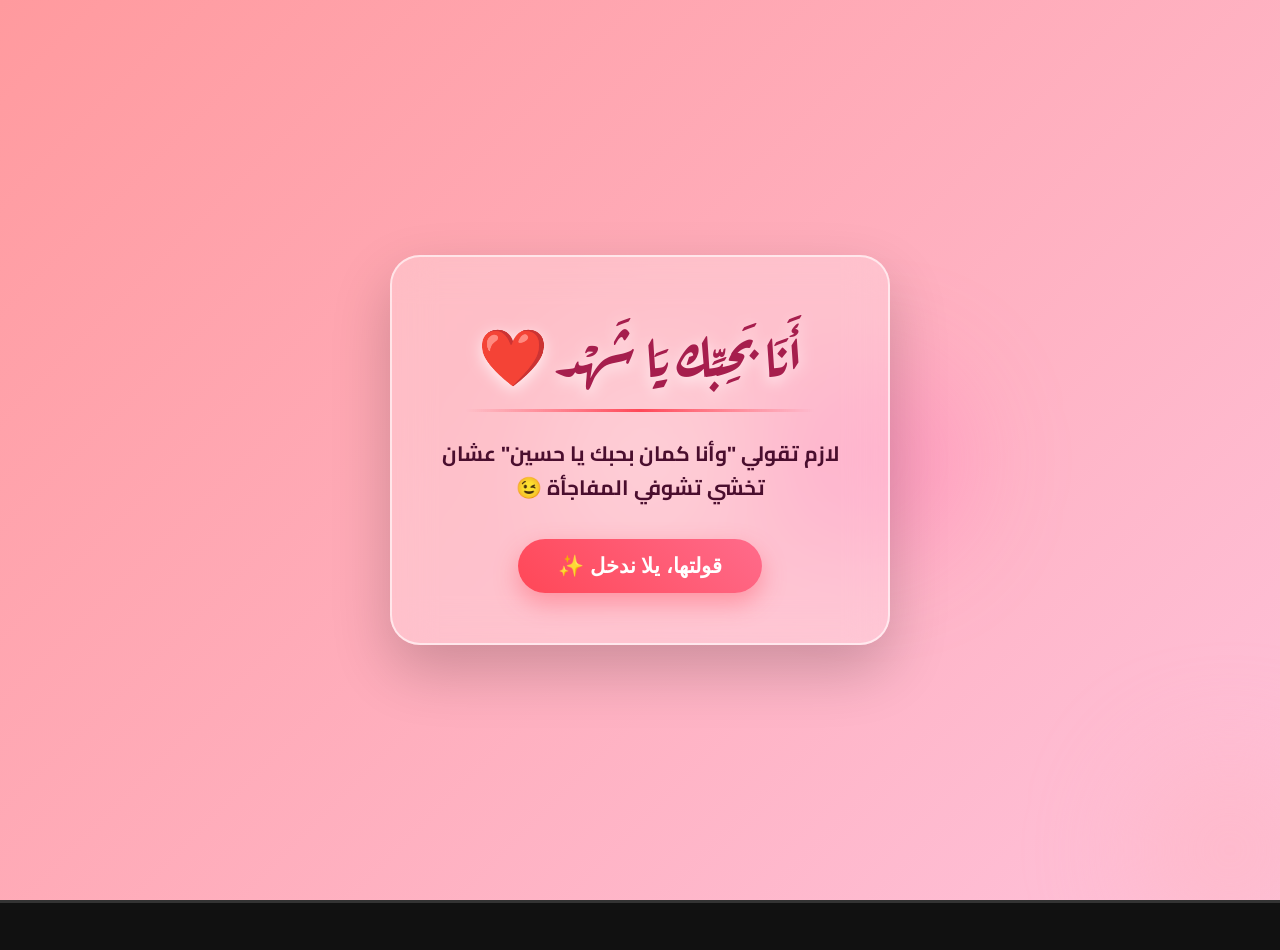
==== index.html @ 290f2e17 "Update index.html" ====
<!DOCTYPE html>
<html lang="ar" dir="rtl">
<head>
    <meta charset="UTF-8">
    <meta name="viewport" content="width=device-width, initial-scale=1.0">
    <title>قصتنا الحلوة 💖</title>
    <!-- ربط خط الرقعة وخط كايرو من جوجل -->
    <link href="https://fonts.googleapis.com/css2?family=Aref+Ruqaa:wght@400;700&family=Cairo:wght@400;700;900&display=swap" rel="stylesheet">
    <link rel="stylesheet" href="style.css">
</head>
<body>

    <!-- طبقة مخصصة لمطر القلوب -->
    <div id="rain-layer"></div>

    <!-- تأثيرات الخلفية -->
    <div class="bokeh"></div>
    <div class="bokeh"></div>
    <div class="bokeh"></div>
    <div id="flash-effect"></div>

    <!-- طبقات الأنيميشن -->
    <div id="shutter-top" class="shutter shutter-top"></div>
    <div id="shutter-bottom" class="shutter shutter-bottom"></div>
    <div id="ocean-wave" class="ocean-wave"></div>
    <div id="golden-glow" class="golden-glow"></div> 

    <!-- 1. شاشة الترحيب الرومانسية (أول حاجة بتظهر ونضيفة جداً) -->
    <div id="welcome-screen" class="welcome-container">
        <h1 class="ruqaa-text">أَنَا بَحِبِّك يَا شَهْد ❤️</h1>
        <div class="welcome-line"></div>
        <p class="welcome-subtext">لازم تقولي "وأنا كمان بحبك يا حسين" عشان تخشي تشوفي المفاجأة 😉</p>
        <button class="welcome-btn" onclick="showPasswordBox()">قولتها، يلا ندخل ✨</button>
    </div>

    <!-- 2. شاشة الباسورد (مخفية في البداية) -->
    <div id="login-screen" class="login-container" style="display: none; opacity: 0;">
        <h2>الباب السري 🔒</h2>
        <p>أدخل كلمة السر يا قمري ✨</p>
        <input type="password" id="password-input" placeholder="••••••••">
        <button onclick="checkPassword()">فتح الحكاية 💖</button>
        <p id="error-message" class="error">الباسورد غلط، حاولي تاني يا شهد! 🥺</p>
    </div>

    <!-- 3. المحتوى الرئيسي (مخفي وهيفتح بالباسورد) -->
    <div id="main-content" style="display: none;">
        <h1 class="main-title">عالم ذكرياتنا السحري ✨</h1>
        <p class="main-subtitle">اضغطي على أي عنصر عشان تفتحي ذكرى مخفية...</p>

        <!-- شبكة العناصر التفاعلية تحت بعض زجزاج -->
        <div class="items-grid">
            <div class="magic-item" onclick="openMemory('envelope', event)">
                <div class="item-icon"><img src="envelope.png" alt="جواب"></div>
                <div class="item-label">الجواب الرومانسي</div>
            </div>
            <div class="magic-item" onclick="openMemory('camera', event)">
                <div class="item-icon"><img src="camera.png" alt="كاميرا"></div>
                <div class="item-label">الكاميرا العتيقة</div>
            </div>
            <div class="magic-item" onclick="openMemory('book', event)">
                <div class="item-icon"><img src="book.png" alt="كتاب"></div>
                <div class="item-label">كتاب الحكايات</div>
            </div>
            <div class="magic-item" onclick="openMemory('bottle', event)">
                <div class="item-icon"><img src="bottle.png" alt="زجاجة"></div>
                <div class="item-label">رسالة في زجاجة</div>
            </div>
            <div class="magic-item" onclick="openMemory('projector', event)">
                <div class="item-icon"><img src="projector.png" alt="بروجيكتور"></div>
                <div class="item-label">الضوء السحري</div> 
            </div>
        </div>

        <!-- الـجـزرار الـسـحـري مـكـانـه الـصـح هـنـا (تحت البروجيكتور علطول) -->
        <div class="book-redirect-box">
            <button class="goto-book-btn" onclick="window.location.href='page2.html'">
                افتحي كتاب حكاياتنا السري 📖✨
            </button>
        </div>

        <!-- الصندوق الزجاجي للذكريات (Modal) -->
        <div id="memory-modal" class="modal-overlay">
            <div class="modal-content" id="modal-card">
                <span class="close-btn" onclick="closeMemory()">&times;</span>
                <div class="modal-body">
                    <div class="modal-image-side">
                        <img id="memory-img" src="" alt="الذكرى">
                    </div>
                    <div class="modal-text-side">
                        <h2 id="memory-title"></h2>
                        <p id="memory-text"></p>
                    </div>
                </div>
            </div>
        </div>
    </div>

    <script src="script.js"></script>
</body>
</html>
---- style.css ----
* { box-sizing: border-box; margin: 0; padding: 0; }

body { 
    font-family: 'Cairo', sans-serif; 
    text-align: center; 
    overflow: hidden; 
    min-height: 100vh; 
    display: flex; 
    align-items: center; 
    justify-content: center; 
    background: linear-gradient(-45deg, #ff758c, #ff7eb3, #fecfef, #ff9a9e); 
    background-size: 400% 400%; 
    animation: gradientBG 10s ease infinite; 
    position: relative; 
}
@keyframes gradientBG { 0% { background-position: 0% 50%; } 50% { background-position: 100% 50%; } 100% { background-position: 0% 50%; } }

/* طبقة المطر المنفصلة */
#rain-layer {
    position: fixed;
    top: 0; left: 0;
    width: 100vw; height: 100vh;
    z-index: 5;
    pointer-events: none;
    overflow: hidden;
}

.bokeh { position: absolute; width: 200px; height: 200px; border-radius: 50%; background: rgba(255, 255, 255, 0.2); filter: blur(50px); animation: moveBokeh 15s infinite alternate ease-in-out; z-index: 0; }
.bokeh:nth-child(1) { top: -50px; left: -50px; background: rgba(255, 255, 255, 0.4); }
.bokeh:nth-child(2) { bottom: -50px; right: -50px; background: rgba(255, 182, 193, 0.5); }
.bokeh:nth-child(3) { top: 40%; left: 60%; background: rgba(255, 105, 180, 0.3); }
@keyframes moveBokeh { 0% { transform: translate(0, 0) scale(1); } 100% { transform: translate(50px, 50px) scale(1.3); } }

/* =========================================
   👑 شاشة الترحيب (الأنيميشن السينمائي المتدرج)
   ========================================= */
.welcome-container {
    background: rgba(255, 255, 255, 0.25);
    backdrop-filter: blur(20px);
    -webkit-backdrop-filter: blur(20px);
    padding: 50px 30px;
    border-radius: 30px;
    border: 2px solid rgba(255, 255, 255, 0.6);
    box-shadow: 0 25px 60px rgba(0, 0, 0, 0.2);
    width: 90%;
    max-width: 500px;
    z-index: 10;
    animation: floatCard 4s ease-in-out infinite;
    transition: all 0.8s ease;
}

@keyframes floatCard { 0%, 100% { transform: translateY(0); } 50% { transform: translateY(-12px); } }

@keyframes magicalReveal {
    0% { opacity: 0; transform: scale(0.8) translateY(30px); filter: blur(10px); }
    100% { opacity: 1; transform: scale(1) translateY(0); filter: blur(0); }
}

@keyframes fadeUpDelay {
    0% { opacity: 0; transform: translateY(20px); }
    100% { opacity: 1; transform: translateY(0); }
}

.ruqaa-text {
    font-family: 'Aref Ruqaa', serif; 
    font-size: 3.5em;
    color: #a61e4d;
    text-shadow: 0 4px 15px rgba(255, 255, 255, 0.8);
    margin-bottom: 10px;
    font-weight: 700;
    opacity: 0; 
    animation: magicalReveal 1.2s cubic-bezier(0.2, 0.8, 0.2, 1) forwards;
}

.welcome-line {
    width: 80%;
    height: 3px;
    background: linear-gradient(90deg, transparent, #ff4757, transparent);
    margin: 15px auto 25px auto;
    opacity: 0;
    animation: fadeUpDelay 0.8s ease forwards 0.8s; 
}

.welcome-subtext {
    font-size: 1.3em;
    color: #4a0e2e;
    margin-bottom: 35px;
    font-weight: bold;
    line-height: 1.6;
    opacity: 0;
    animation: fadeUpDelay 0.8s ease forwards 1.2s; 
}

.welcome-btn {
    padding: 15px 40px;
    font-size: 1.3em;
    background: linear-gradient(45deg, #ff4757, #ff6b8b);
    color: white;
    border: none;
    border-radius: 50px;
    cursor: pointer;
    font-weight: 900;
    box-shadow: 0 10px 25px rgba(255, 71, 87, 0.4);
    transition: transform 0.3s, box-shadow 0.3s;
    opacity: 0;
    animation: fadeUpDelay 0.8s ease forwards 1.8s; 
}
.welcome-btn:hover { transform: scale(1.08); box-shadow: 0 15px 35px rgba(255, 71, 87, 0.6); }


/* =========================================
   🔒 شاشة الباسورد
   ========================================= */
.login-container { 
    background: rgba(255, 255, 255, 0.15); 
    backdrop-filter: blur(20px); 
    padding: 50px 40px; 
    border-radius: 25px; 
    border: 1px solid rgba(255, 255, 255, 0.5); 
    box-shadow: 0 25px 50px rgba(0, 0, 0, 0.15); 
    width: 90%; max-width: 400px; 
    z-index: 10; 
    transition: all 0.8s ease; 
}
.login-container h2 { font-size: 2.3em; margin-bottom: 10px; color: #fff; }
.login-container p { font-size: 1.1em; color: #fff; margin-bottom: 25px; }
.login-container input { width: 100%; padding: 14px 20px; font-size: 1.2em; border: 2px solid rgba(255, 255, 255, 0.6); border-radius: 50px; outline: none; text-align: center; background: rgba(255, 255, 255, 0.25); color: #fff; letter-spacing: 5px; margin-bottom: 20px; }
.login-container input:focus { background: rgba(255, 255, 255, 0.45); border-color: #fff; }
.login-container button { width: 100%; padding: 14px; font-size: 1.2em; background: #fff; color: #ff758c; border: none; border-radius: 50px; cursor: pointer; font-weight: bold; }
.error { color: #ffe6e6; font-weight: bold; display: none; margin-top: 15px; }

.shake-box { animation: boxShake 0.4s ease; }
@keyframes boxShake { 
    0%, 100% { transform: translateX(0); } 
    20%, 60% { transform: translateX(-15px); } 
    40%, 80% { transform: translateX(15px); } 
}


/* =========================================
   🌧️ مطر القلوب
   ========================================= */
.heart-rain { 
    position: absolute; 
    top: -10vh; 
    animation: fallAndSway linear forwards; 
}
@keyframes fallAndSway { 
    0% { transform: translateY(0) translateX(0) rotate(0deg); opacity: 0; } 
    10% { opacity: 0.8; } 
    50% { transform: translateY(50vh) translateX(30px) rotate(180deg); } 
    90% { opacity: 0.8; }
    100% { transform: translateY(110vh) translateX(-30px) rotate(360deg); opacity: 0; } 
}


/* =========================================
   الواجهة الرئيسية (الذكريات السحرية)
   ========================================= */
#main-content { width: 100%; min-height: 100vh; padding: 50px 20px; display: none; z-index: 20; position: relative; overflow-y: auto; }
.main-title { font-size: 3em; color: white; margin-bottom: 10px; text-shadow: 0 4px 15px rgba(0,0,0,0.2); }
.main-subtitle { font-size: 1.4em; color: white; margin-bottom: 50px; opacity: 0.9; }

.items-grid { display: flex; flex-direction: column; align-items: center; gap: 50px; max-width: 1200px; margin: 0 auto 50px auto; }
.magic-item { background: rgba(255, 255, 255, 0.15); backdrop-filter: blur(15px); border: 1px solid rgba(255, 255, 255, 0.4); padding: 40px 20px; border-radius: 25px; width: 300px; cursor: pointer; box-shadow: 0 15px 35px rgba(0,0,0,0.1); transition: all 0.4s; animation: itemFloat 5s ease-in-out infinite; }
@keyframes itemFloat { 0%, 100% { transform: translateY(0); } 50% { transform: translateY(-15px); } }
.magic-item:nth-child(even) { animation-delay: 1.5s; transform: translateX(20px); }
.magic-item:nth-child(odd) { transform: translateX(-20px); }
.magic-item:hover { transform: scale(1.1) translateX(0) !important; background: rgba(255, 255, 255, 0.35); box-shadow: 0 25px 50px rgba(0,0,0,0.2); z-index: 30; }

.item-icon img { width: 150px; height: 150px; object-fit: contain; margin-bottom: 20px; filter: drop-shadow(0 15px 15px rgba(0,0,0,0.3)); transition: transform 0.4s ease; }
.item-label { color: white; font-size: 1.5em; font-weight: bold; text-shadow: 0 2px 5px rgba(0,0,0,0.2); }


/* =========================================
   🔥 تأثيرات الأنيميشن (الشتر، البحر، الإضاءة)
   ========================================= */
.shutter { position: fixed; left: 0; width: 100vw; height: 50vh; background: #111; z-index: 9999; transition: transform 0.4s cubic-bezier(0.8, 0, 0.2, 1); pointer-events: none; }
.shutter-top { top: 0; transform: translateY(-100%); border-bottom: 3px solid #333; }
.shutter-bottom { bottom: 0; transform: translateY(100%); border-top: 3px solid #333; }
.shutter-top.close { transform: translateY(0); }
.shutter-bottom.close { transform: translateY(0); }

#flash-effect { position: fixed; top: 0; left: 0; width: 100vw; height: 100vh; background: white; opacity: 0; z-index: 10000; pointer-events: none; transition: opacity 0.1s ease; }
.ocean-wave { position: fixed; bottom: 0; left: 0; width: 100vw; height: 100vh; background: linear-gradient(to top, rgba(0, 153, 255, 0.9), rgba(0, 255, 255, 0.6)); transform: translateY(100%); z-index: 9998; pointer-events: none; transition: transform 0.8s; border-radius: 50% 50% 0 0 / 20% 20% 0 0; backdrop-filter: blur(5px); }
.ocean-wave.rise { transform: translateY(0); border-radius: 0; }

.golden-glow { position: fixed; top: 0; left: 0; width: 100vw; height: 100vh; background: radial-gradient(circle, rgba(255,215,0,0.6) 0%, rgba(255,140,0,0.3) 50%, transparent 100%); z-index: 9997; opacity: 0; pointer-events: none; transition: opacity 0.8s; mix-blend-mode: overlay; }
.golden-glow.active { opacity: 1; animation: pulseGlow 1s infinite alternate; }
@keyframes pulseGlow { 0% { transform: scale(1); opacity: 0.8; } 100% { transform: scale(1.1); opacity: 1; } }

.burst-item { position: fixed; z-index: 9999; pointer-events: none; animation: flyOut 1.2s cubic-bezier(0.1, 0.8, 0.3, 1) forwards; }
@keyframes flyOut { 0% { transform: translate(0,0) scale(0.5); opacity: 1; } 100% { transform: translate(var(--tx), var(--ty)) scale(1.5) rotate(var(--rot)); opacity: 0; } }


/* =========================================
   الصندوق الزجاجي للذكريات (Modal)
   ========================================= */
.modal-overlay { position: fixed; top: 0; left: 0; width: 100%; height: 100%; background: rgba(0, 0, 0, 0.5); backdrop-filter: blur(10px); z-index: 10001; display: flex; align-items: center; justify-content: center; opacity: 0; pointer-events: none; transition: opacity 0.5s ease; }
.modal-overlay.active { opacity: 1; pointer-events: auto; }
.modal-content { background: rgba(255, 255, 255, 0.9); backdrop-filter: blur(15px); border: 1px solid rgba(255,255,255,0.6); width: 90%; max-width: 800px; border-radius: 30px; padding: 40px; position: relative; box-shadow: 0 25px 60px rgba(0,0,0,0.4); transform: scale(0.7) translateY(50px); transition: all 0.5s cubic-bezier(0.175, 0.885, 0.32, 1.275); }
.modal-content.show-anim { transform: scale(1) translateY(0); }

.close-btn { position: absolute; top: 15px; left: 25px; font-size: 2.5rem; cursor: pointer; color: #ff758c; font-weight: bold; transition: transform 0.3s; z-index: 5; }
.close-btn:hover { transform: scale(1.2) rotate(90deg); }

.modal-body { display: flex; gap: 40px; align-items: center; text-align: right; }
.modal-image-side { flex: 1; }
.modal-image-side img { width: 100%; max-height: 400px; object-fit: cover; border-radius: 15px; box-shadow: 0 15px 35px rgba(0,0,0,0.2); background: white; padding: 10px; transform: rotate(-3deg); transition: transform 0.3s; }
.modal-image-side img:hover { transform: rotate(0deg) scale(1.02); }
.modal-text-side { flex: 1; color: #4a0e2e; }
.modal-text-side h2 { font-size: 2.2em; margin-bottom: 20px; color: #ff4757; }
.modal-text-side p { font-size: 1.3em; line-height: 1.8; font-weight: bold; }


/* =========================================
   📖 زرار كتاب الحكايات (في نهاية الصفحة)
   ========================================= */
.book-redirect-box {
    margin: 60px auto 100px auto;
    text-align: center;
    z-index: 25;
    position: relative;
    width: 100%;
}

.goto-book-btn {
    padding: 16px 45px;
    font-size: 1.3em;
    background: linear-gradient(45deg, #6c5ce7, #a29bfe);
    color: white;
    border: none;
    border-radius: 50px;
    cursor: pointer;
    font-weight: 900;
    box-shadow: 0 10px 30px rgba(108, 92, 231, 0.5);
    transition: all 0.3s ease;
}

.goto-book-btn:hover {
    transform: scale(1.08) translateY(-3px);
    box-shadow: 0 15px 35px rgba(108, 92, 231, 0.7);
}


/* =========================================
   تظبيط الموبايل والشاشات الصغيرة
   ========================================= */
@media (max-width: 650px) {
    .modal-body { flex-direction: column; gap: 20px; }
    .modal-content { padding: 25px; max-height: 90vh; overflow-y: auto; }
    .magic-item { width: 250px; transform: translateX(0) !important; }
    .item-icon img { width: 120px; height: 120px; }
    .ruqaa-text { font-size: 2.5em; }
    .welcome-subtext { font-size: 1.1em; }
    .goto-book-btn { font-size: 1.1em; padding: 14px 30px; }
}
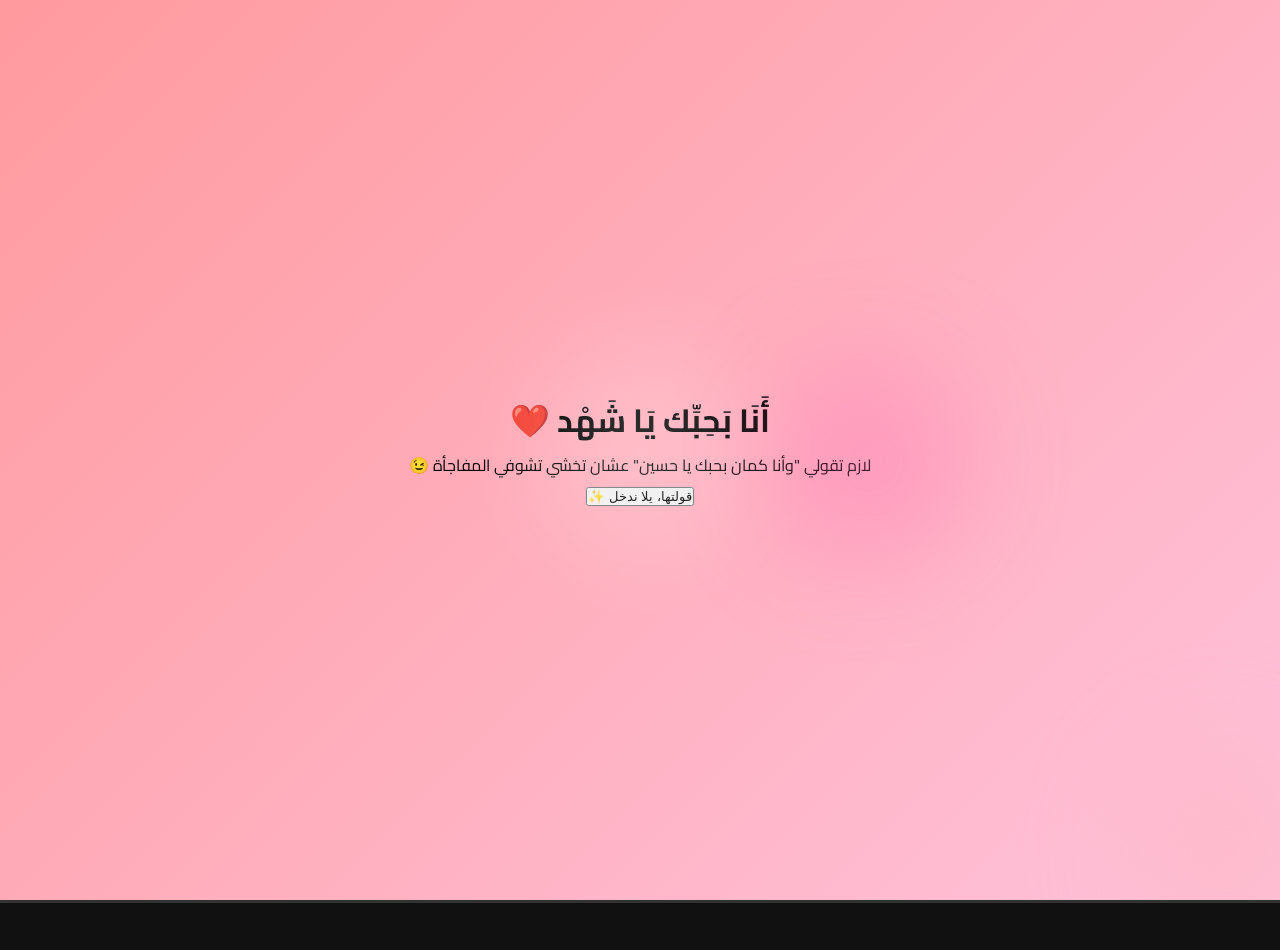
==== commit c10983ac: "Update index.html" ====
--- a/index.html
+++ b/index.html
@@ -4,36 +4,30 @@
     <meta charset="UTF-8">
     <meta name="viewport" content="width=device-width, initial-scale=1.0">
     <title>قصتنا الحلوة 💖</title>
-    <!-- ربط خط الرقعة وخط كايرو من جوجل -->
     <link href="https://fonts.googleapis.com/css2?family=Aref+Ruqaa:wght@400;700&family=Cairo:wght@400;700;900&display=swap" rel="stylesheet">
     <link rel="stylesheet" href="style.css">
 </head>
 <body>
 
-    <!-- طبقة مخصصة لمطر القلوب -->
     <div id="rain-layer"></div>
 
-    <!-- تأثيرات الخلفية -->
     <div class="bokeh"></div>
     <div class="bokeh"></div>
     <div class="bokeh"></div>
     <div id="flash-effect"></div>
 
-    <!-- طبقات الأنيميشن -->
     <div id="shutter-top" class="shutter shutter-top"></div>
     <div id="shutter-bottom" class="shutter shutter-bottom"></div>
     <div id="ocean-wave" class="ocean-wave"></div>
     <div id="golden-glow" class="golden-glow"></div> 
 
-    <!-- 1. شاشة الترحيب الرومانسية (أول حاجة بتظهر ونضيفة جداً) -->
-    <div id="welcome-screen" class="welcome-container">
-        <h1 class="ruqaa-text">أَنَا بَحِبِّك يَا شَهْد ❤️</h1>
-        <div class="welcome-line"></div>
-        <p class="welcome-subtext">لازم تقولي "وأنا كمان بحبك يا حسين" عشان تخشي تشوفي المفاجأة 😉</p>
-        <button class="welcome-btn" onclick="showPasswordBox()">قولتها، يلا ندخل ✨</button>
+    <div id="welcome-screen" class="welcome-fade-scene">
+        <h1 class="ruqaa-text-huge">أَنَا بَحِبِّك يَا شَهْد ❤️</h1>
+        <div class="welcome-line-delayed"></div>
+        <p class="welcome-subtext-delayed">لازم تقولي "وأنا كمان بحبك يا حسين" عشان تخشي تشوفي المفاجأة 😉</p>
+        <button class="welcome-btn-delayed" onclick="showPasswordBox()">قولتها، يلا ندخل ✨</button>
     </div>
 
-    <!-- 2. شاشة الباسورد (مخفية في البداية) -->
     <div id="login-screen" class="login-container" style="display: none; opacity: 0;">
         <h2>الباب السري 🔒</h2>
         <p>أدخل كلمة السر يا قمري ✨</p>
@@ -42,12 +36,10 @@
         <p id="error-message" class="error">الباسورد غلط، حاولي تاني يا شهد! 🥺</p>
     </div>
 
-    <!-- 3. المحتوى الرئيسي (مخفي وهيفتح بالباسورد) -->
     <div id="main-content" style="display: none;">
         <h1 class="main-title">عالم ذكرياتنا السحري ✨</h1>
         <p class="main-subtitle">اضغطي على أي عنصر عشان تفتحي ذكرى مخفية...</p>
 
-        <!-- شبكة العناصر التفاعلية تحت بعض زجزاج -->
         <div class="items-grid">
             <div class="magic-item" onclick="openMemory('envelope', event)">
                 <div class="item-icon"><img src="envelope.png" alt="جواب"></div>
@@ -71,14 +63,12 @@
             </div>
         </div>
 
-        <!-- الـجـزرار الـسـحـري مـكـانـه الـصـح هـنـا (تحت البروجيكتور علطول) -->
         <div class="book-redirect-box">
             <button class="goto-book-btn" onclick="window.location.href='page2.html'">
                 افتحي كتاب حكاياتنا السري 📖✨
             </button>
         </div>
 
-        <!-- الصندوق الزجاجي للذكريات (Modal) -->
         <div id="memory-modal" class="modal-overlay">
             <div class="modal-content" id="modal-card">
                 <span class="close-btn" onclick="closeMemory()">&times;</span>
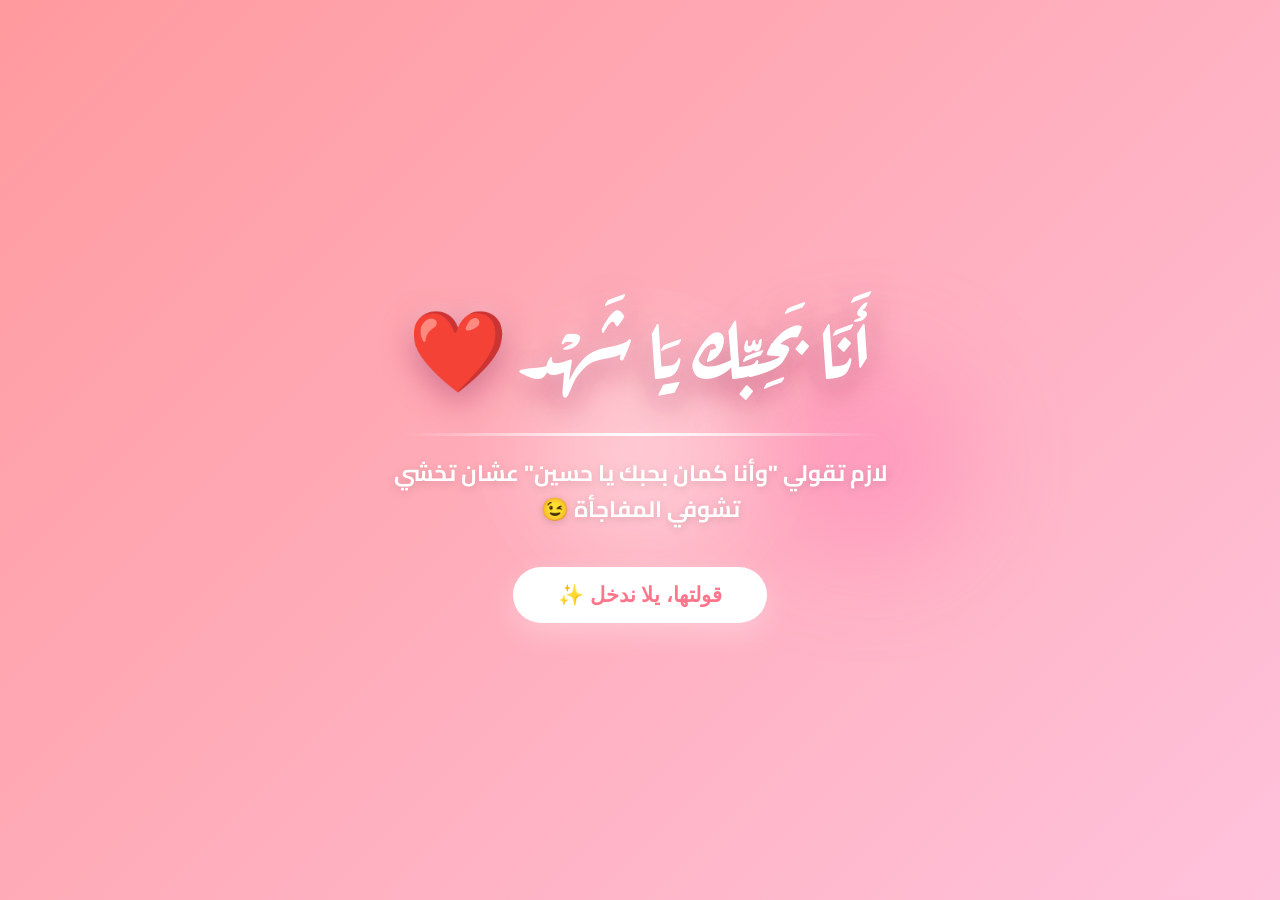
==== commit c917b81d: "Update index.html" ====
--- a/index.html
+++ b/index.html
@@ -8,7 +8,9 @@
     <link rel="stylesheet" href="style.css">
 </head>
 <body>
-
+<audio id="bg-music" loop>
+        <source src="song.mp3" type="audio/mpeg">
+    </audio>
     <div id="rain-layer"></div>
 
     <div class="bokeh"></div>
--- a/style.css
+++ b/style.css
@@ -15,15 +15,7 @@
 }
 @keyframes gradientBG { 0% { background-position: 0% 50%; } 50% { background-position: 100% 50%; } 100% { background-position: 0% 50%; } }
 
-/* طبقة المطر المنفصلة */
-#rain-layer {
-    position: fixed;
-    top: 0; left: 0;
-    width: 100vw; height: 100vh;
-    z-index: 5;
-    pointer-events: none;
-    overflow: hidden;
-}
+#rain-layer { position: fixed; top: 0; left: 0; width: 100vw; height: 100vh; z-index: 5; pointer-events: none; overflow: hidden; }
 
 .bokeh { position: absolute; width: 200px; height: 200px; border-radius: 50%; background: rgba(255, 255, 255, 0.2); filter: blur(50px); animation: moveBokeh 15s infinite alternate ease-in-out; z-index: 0; }
 .bokeh:nth-child(1) { top: -50px; left: -50px; background: rgba(255, 255, 255, 0.4); }
@@ -32,88 +24,92 @@
 @keyframes moveBokeh { 0% { transform: translate(0, 0) scale(1); } 100% { transform: translate(50px, 50px) scale(1.3); } }
 
 /* =========================================
-   👑 شاشة الترحيب (الأنيميشن السينمائي المتدرج)
-   ========================================= */
-.welcome-container {
-    background: rgba(255, 255, 255, 0.25);
-    backdrop-filter: blur(20px);
-    -webkit-backdrop-filter: blur(20px);
-    padding: 50px 30px;
-    border-radius: 30px;
-    border: 2px solid rgba(255, 255, 255, 0.6);
-    box-shadow: 0 25px 60px rgba(0, 0, 0, 0.2);
+   🎬 شاشة الترحيب السينمائية الحرة (بدون بوكس)
+   ========================================= */
+.welcome-fade-scene {
     width: 90%;
-    max-width: 500px;
+    max-width: 800px;
     z-index: 10;
-    animation: floatCard 4s ease-in-out infinite;
-    transition: all 0.8s ease;
-}
-
-@keyframes floatCard { 0%, 100% { transform: translateY(0); } 50% { transform: translateY(-12px); } }
-
-@keyframes magicalReveal {
-    0% { opacity: 0; transform: scale(0.8) translateY(30px); filter: blur(10px); }
+    position: relative;
+    display: flex;
+    flex-direction: column;
+    align-items: center;
+    justify-content: center;
+}
+
+/* أنيميشن الظهور التدريجي الفخم للكلمة الكبيرة */
+@keyframes megaReveal {
+    0% { opacity: 0; transform: scale(0.9) translateY(20px); filter: blur(15px); }
+    50% { opacity: 0.5; filter: blur(5px); }
     100% { opacity: 1; transform: scale(1) translateY(0); filter: blur(0); }
 }
 
-@keyframes fadeUpDelay {
-    0% { opacity: 0; transform: translateY(20px); }
-    100% { opacity: 1; transform: translateY(0); }
-}
-
-.ruqaa-text {
+@keyframes fadeUpDelayed {
+    0% { opacity: 0; transform: translateY(20px); filter: blur(5px); }
+    100% { opacity: 1; transform: translateY(0); filter: blur(0); }
+}
+
+/* الكلمة الكبيرة الحرة في الشاشة علطول */
+.ruqaa-text-huge {
     font-family: 'Aref Ruqaa', serif; 
-    font-size: 3.5em;
-    color: #a61e4d;
-    text-shadow: 0 4px 15px rgba(255, 255, 255, 0.8);
+    font-size: 5em; /* كبرنا الخط جداً عشان يملى الشاشة بفخامة */
+    color: #fff;
+    /* ظل ناعم ووردي يخلي الكلمة بارزة ومضيئة على الخلفية */
+    text-shadow: 0 10px 30px rgba(166, 30, 77, 0.5), 0 0 20px rgba(255,255,255,0.4);
     margin-bottom: 10px;
     font-weight: 700;
     opacity: 0; 
-    animation: magicalReveal 1.2s cubic-bezier(0.2, 0.8, 0.2, 1) forwards;
-}
-
-.welcome-line {
-    width: 80%;
+    animation: megaReveal 2s cubic-bezier(0.25, 1, 0.5, 1) forwards; /* الأنيميشن بياخد ثانيتين كاملين عشان تظهر براحتها */
+}
+
+.welcome-line-delayed {
+    width: 60%;
     height: 3px;
-    background: linear-gradient(90deg, transparent, #ff4757, transparent);
-    margin: 15px auto 25px auto;
+    background: linear-gradient(90deg, transparent, #fff, transparent);
+    margin: 20px auto;
     opacity: 0;
-    animation: fadeUpDelay 0.8s ease forwards 0.8s; 
-}
-
-.welcome-subtext {
-    font-size: 1.3em;
-    color: #4a0e2e;
-    margin-bottom: 35px;
+    /* تظهر بعد الكلمة ما تخلص ظهور (بعد ثانيتين) */
+    animation: fadeUpDelayed 1s ease forwards 2s; 
+}
+
+.welcome-subtext-delayed {
+    font-size: 1.4em;
+    color: #fff;
+    text-shadow: 0 2px 8px rgba(0,0,0,0.15);
+    margin-bottom: 40px;
     font-weight: bold;
     line-height: 1.6;
+    max-width: 550px;
     opacity: 0;
-    animation: fadeUpDelay 0.8s ease forwards 1.2s; 
-}
-
-.welcome-btn {
-    padding: 15px 40px;
+    /* تظهر بعد الخط علطول (بعد 2.5 ثانية) */
+    animation: fadeUpDelayed 1s ease forwards 2.5s; 
+}
+
+.welcome-btn-delayed {
+    padding: 16px 45px;
     font-size: 1.3em;
-    background: linear-gradient(45deg, #ff4757, #ff6b8b);
-    color: white;
+    background: #fff;
+    color: #ff758c;
     border: none;
     border-radius: 50px;
     cursor: pointer;
     font-weight: 900;
-    box-shadow: 0 10px 25px rgba(255, 71, 87, 0.4);
-    transition: transform 0.3s, box-shadow 0.3s;
+    box-shadow: 0 10px 30px rgba(255, 255, 255, 0.3);
+    transition: all 0.3s ease;
     opacity: 0;
-    animation: fadeUpDelay 0.8s ease forwards 1.8s; 
-}
-.welcome-btn:hover { transform: scale(1.08); box-shadow: 0 15px 35px rgba(255, 71, 87, 0.6); }
-
-
-/* =========================================
-   🔒 شاشة الباسورد
+    /* الزرار يطلع آخر حاجة بعد ما كل الكلام يجهز (بعد 3.2 ثانية) */
+    animation: fadeUpDelayed 1s ease forwards 3.2s; 
+}
+.welcome-btn-delayed:hover { transform: scale(1.06) translateY(-2px); box-shadow: 0 15px 35px rgba(255, 255, 255, 0.5); }
+
+
+/* =========================================
+   🔒 شاشة الباسورد الزجاجية (تظهر بالزرار)
    ========================================= */
 .login-container { 
     background: rgba(255, 255, 255, 0.15); 
     backdrop-filter: blur(20px); 
+    -webkit-backdrop-filter: blur(20px);
     padding: 50px 40px; 
     border-radius: 25px; 
     border: 1px solid rgba(255, 255, 255, 0.5); 
@@ -130,28 +126,14 @@
 .error { color: #ffe6e6; font-weight: bold; display: none; margin-top: 15px; }
 
 .shake-box { animation: boxShake 0.4s ease; }
-@keyframes boxShake { 
-    0%, 100% { transform: translateX(0); } 
-    20%, 60% { transform: translateX(-15px); } 
-    40%, 80% { transform: translateX(15px); } 
-}
+@keyframes boxShake { 0%, 100% { transform: translateX(0); } 20%, 60% { transform: translateX(-15px); } 40%, 80% { transform: translateX(15px); } }
 
 
 /* =========================================
    🌧️ مطر القلوب
    ========================================= */
-.heart-rain { 
-    position: absolute; 
-    top: -10vh; 
-    animation: fallAndSway linear forwards; 
-}
-@keyframes fallAndSway { 
-    0% { transform: translateY(0) translateX(0) rotate(0deg); opacity: 0; } 
-    10% { opacity: 0.8; } 
-    50% { transform: translateY(50vh) translateX(30px) rotate(180deg); } 
-    90% { opacity: 0.8; }
-    100% { transform: translateY(110vh) translateX(-30px) rotate(360deg); opacity: 0; } 
-}
+.heart-rain { position: absolute; top: -10vh; animation: fallAndSway linear forwards; }
+@keyframes fallAndSway { 0% { transform: translateY(0) translateX(0) rotate(0deg); opacity: 0; } 10% { opacity: 0.8; } 50% { transform: translateY(50vh) translateX(30px) rotate(180deg); } 90% { opacity: 0.8; } 100% { transform: translateY(110vh) translateX(-30px) rotate(360deg); opacity: 0; } }
 
 
 /* =========================================
@@ -173,7 +155,7 @@
 
 
 /* =========================================
-   🔥 تأثيرات الأنيميشن (الشتر، البحر، الإضاءة)
+   🔥 تأثيرات الأنيميشن
    ========================================= */
 .shutter { position: fixed; left: 0; width: 100vw; height: 50vh; background: #111; z-index: 9999; transition: transform 0.4s cubic-bezier(0.8, 0, 0.2, 1); pointer-events: none; }
 .shutter-top { top: 0; transform: translateY(-100%); border-bottom: 3px solid #333; }
@@ -214,33 +196,11 @@
 
 
 /* =========================================
-   📖 زرار كتاب الحكايات (في نهاية الصفحة)
-   ========================================= */
-.book-redirect-box {
-    margin: 60px auto 100px auto;
-    text-align: center;
-    z-index: 25;
-    position: relative;
-    width: 100%;
-}
-
-.goto-book-btn {
-    padding: 16px 45px;
-    font-size: 1.3em;
-    background: linear-gradient(45deg, #6c5ce7, #a29bfe);
-    color: white;
-    border: none;
-    border-radius: 50px;
-    cursor: pointer;
-    font-weight: 900;
-    box-shadow: 0 10px 30px rgba(108, 92, 231, 0.5);
-    transition: all 0.3s ease;
-}
-
-.goto-book-btn:hover {
-    transform: scale(1.08) translateY(-3px);
-    box-shadow: 0 15px 35px rgba(108, 92, 231, 0.7);
-}
+   📖 زرار كتاب الحكايات
+   ========================================= */
+.book-redirect-box { margin: 60px auto 100px auto; text-align: center; z-index: 25; position: relative; width: 100%; }
+.goto-book-btn { padding: 16px 45px; font-size: 1.3em; background: linear-gradient(45deg, #6c5ce7, #a29bfe); color: white; border: none; border-radius: 50px; cursor: pointer; font-weight: 900; box-shadow: 0 10px 30px rgba(108, 92, 231, 0.5); transition: all 0.3s ease; }
+.goto-book-btn:hover { transform: scale(1.08) translateY(-3px); box-shadow: 0 15px 35px rgba(108, 92, 231, 0.7); }
 
 
 /* =========================================
@@ -251,7 +211,7 @@
     .modal-content { padding: 25px; max-height: 90vh; overflow-y: auto; }
     .magic-item { width: 250px; transform: translateX(0) !important; }
     .item-icon img { width: 120px; height: 120px; }
-    .ruqaa-text { font-size: 2.5em; }
-    .welcome-subtext { font-size: 1.1em; }
+    .ruqaa-text-huge { font-size: 3em; } /* تصغير نسبي على الفون عشان تناسب الشاشة العرضية */
+    .welcome-subtext-delayed { font-size: 1.1em; padding: 0 10px; }
     .goto-book-btn { font-size: 1.1em; padding: 14px 30px; }
 }
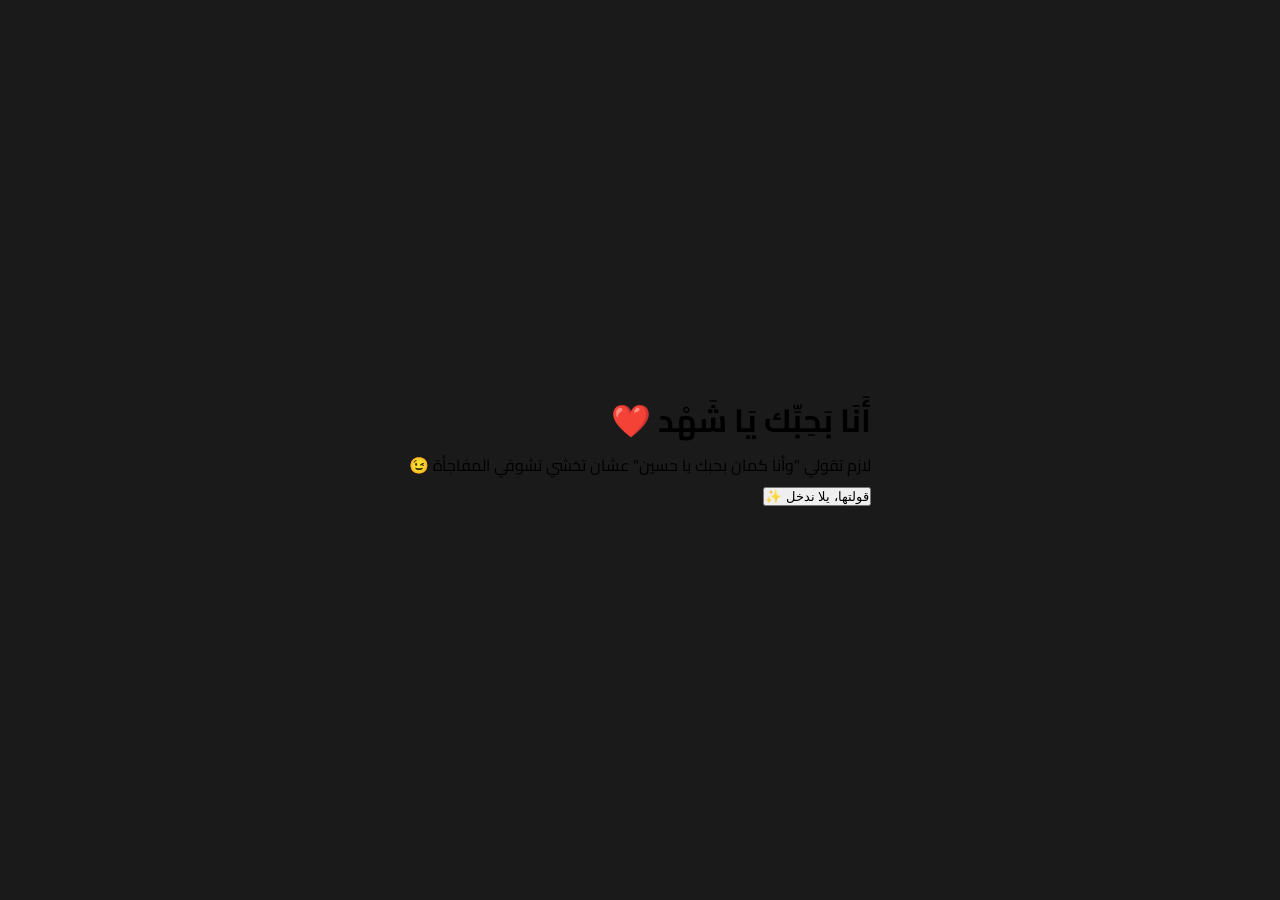
==== commit 11692e8b: "Update index.html" ====
--- a/index.html
+++ b/index.html
@@ -8,9 +8,12 @@
     <link rel="stylesheet" href="style.css">
 </head>
 <body>
-<audio id="bg-music" loop>
+
+    <!-- مشغل الأغنية المخفي -->
+    <audio id="bg-music" loop>
         <source src="song.mp3" type="audio/mpeg">
     </audio>
+
     <div id="rain-layer"></div>
 
     <div class="bokeh"></div>
@@ -23,6 +26,7 @@
     <div id="ocean-wave" class="ocean-wave"></div>
     <div id="golden-glow" class="golden-glow"></div> 
 
+    <!-- شاشة الترحيب السينمائية الحرة -->
     <div id="welcome-screen" class="welcome-fade-scene">
         <h1 class="ruqaa-text-huge">أَنَا بَحِبِّك يَا شَهْد ❤️</h1>
         <div class="welcome-line-delayed"></div>
@@ -30,6 +34,7 @@
         <button class="welcome-btn-delayed" onclick="showPasswordBox()">قولتها، يلا ندخل ✨</button>
     </div>
 
+    <!-- شاشة الباسورد -->
     <div id="login-screen" class="login-container" style="display: none; opacity: 0;">
         <h2>الباب السري 🔒</h2>
         <p>أدخل كلمة السر يا قمري ✨</p>
@@ -38,6 +43,7 @@
         <p id="error-message" class="error">الباسورد غلط، حاولي تاني يا شهد! 🥺</p>
     </div>
 
+    <!-- المحتوى الرئيسي -->
     <div id="main-content" style="display: none;">
         <h1 class="main-title">عالم ذكرياتنا السحري ✨</h1>
         <p class="main-subtitle">اضغطي على أي عنصر عشان تفتحي ذكرى مخفية...</p>
--- a/style.css
+++ b/style.css
@@ -1,217 +1,21 @@
 * { box-sizing: border-box; margin: 0; padding: 0; }
-
-body { 
-    font-family: 'Cairo', sans-serif; 
-    text-align: center; 
-    overflow: hidden; 
-    min-height: 100vh; 
-    display: flex; 
-    align-items: center; 
-    justify-content: center; 
-    background: linear-gradient(-45deg, #ff758c, #ff7eb3, #fecfef, #ff9a9e); 
-    background-size: 400% 400%; 
-    animation: gradientBG 10s ease infinite; 
-    position: relative; 
-}
-@keyframes gradientBG { 0% { background-position: 0% 50%; } 50% { background-position: 100% 50%; } 100% { background-position: 0% 50%; } }
-
-#rain-layer { position: fixed; top: 0; left: 0; width: 100vw; height: 100vh; z-index: 5; pointer-events: none; overflow: hidden; }
-
-.bokeh { position: absolute; width: 200px; height: 200px; border-radius: 50%; background: rgba(255, 255, 255, 0.2); filter: blur(50px); animation: moveBokeh 15s infinite alternate ease-in-out; z-index: 0; }
-.bokeh:nth-child(1) { top: -50px; left: -50px; background: rgba(255, 255, 255, 0.4); }
-.bokeh:nth-child(2) { bottom: -50px; right: -50px; background: rgba(255, 182, 193, 0.5); }
-.bokeh:nth-child(3) { top: 40%; left: 60%; background: rgba(255, 105, 180, 0.3); }
-@keyframes moveBokeh { 0% { transform: translate(0, 0) scale(1); } 100% { transform: translate(50px, 50px) scale(1.3); } }
-
-/* =========================================
-   🎬 شاشة الترحيب السينمائية الحرة (بدون بوكس)
-   ========================================= */
-.welcome-fade-scene {
-    width: 90%;
-    max-width: 800px;
-    z-index: 10;
-    position: relative;
-    display: flex;
-    flex-direction: column;
-    align-items: center;
-    justify-content: center;
-}
-
-/* أنيميشن الظهور التدريجي الفخم للكلمة الكبيرة */
-@keyframes megaReveal {
-    0% { opacity: 0; transform: scale(0.9) translateY(20px); filter: blur(15px); }
-    50% { opacity: 0.5; filter: blur(5px); }
-    100% { opacity: 1; transform: scale(1) translateY(0); filter: blur(0); }
-}
-
-@keyframes fadeUpDelayed {
-    0% { opacity: 0; transform: translateY(20px); filter: blur(5px); }
-    100% { opacity: 1; transform: translateY(0); filter: blur(0); }
-}
-
-/* الكلمة الكبيرة الحرة في الشاشة علطول */
-.ruqaa-text-huge {
-    font-family: 'Aref Ruqaa', serif; 
-    font-size: 5em; /* كبرنا الخط جداً عشان يملى الشاشة بفخامة */
-    color: #fff;
-    /* ظل ناعم ووردي يخلي الكلمة بارزة ومضيئة على الخلفية */
-    text-shadow: 0 10px 30px rgba(166, 30, 77, 0.5), 0 0 20px rgba(255,255,255,0.4);
-    margin-bottom: 10px;
-    font-weight: 700;
-    opacity: 0; 
-    animation: megaReveal 2s cubic-bezier(0.25, 1, 0.5, 1) forwards; /* الأنيميشن بياخد ثانيتين كاملين عشان تظهر براحتها */
-}
-
-.welcome-line-delayed {
-    width: 60%;
-    height: 3px;
-    background: linear-gradient(90deg, transparent, #fff, transparent);
-    margin: 20px auto;
-    opacity: 0;
-    /* تظهر بعد الكلمة ما تخلص ظهور (بعد ثانيتين) */
-    animation: fadeUpDelayed 1s ease forwards 2s; 
-}
-
-.welcome-subtext-delayed {
-    font-size: 1.4em;
-    color: #fff;
-    text-shadow: 0 2px 8px rgba(0,0,0,0.15);
-    margin-bottom: 40px;
-    font-weight: bold;
-    line-height: 1.6;
-    max-width: 550px;
-    opacity: 0;
-    /* تظهر بعد الخط علطول (بعد 2.5 ثانية) */
-    animation: fadeUpDelayed 1s ease forwards 2.5s; 
-}
-
-.welcome-btn-delayed {
-    padding: 16px 45px;
-    font-size: 1.3em;
-    background: #fff;
-    color: #ff758c;
-    border: none;
-    border-radius: 50px;
-    cursor: pointer;
-    font-weight: 900;
-    box-shadow: 0 10px 30px rgba(255, 255, 255, 0.3);
-    transition: all 0.3s ease;
-    opacity: 0;
-    /* الزرار يطلع آخر حاجة بعد ما كل الكلام يجهز (بعد 3.2 ثانية) */
-    animation: fadeUpDelayed 1s ease forwards 3.2s; 
-}
-.welcome-btn-delayed:hover { transform: scale(1.06) translateY(-2px); box-shadow: 0 15px 35px rgba(255, 255, 255, 0.5); }
-
-
-/* =========================================
-   🔒 شاشة الباسورد الزجاجية (تظهر بالزرار)
-   ========================================= */
-.login-container { 
-    background: rgba(255, 255, 255, 0.15); 
-    backdrop-filter: blur(20px); 
-    -webkit-backdrop-filter: blur(20px);
-    padding: 50px 40px; 
-    border-radius: 25px; 
-    border: 1px solid rgba(255, 255, 255, 0.5); 
-    box-shadow: 0 25px 50px rgba(0, 0, 0, 0.15); 
-    width: 90%; max-width: 400px; 
-    z-index: 10; 
-    transition: all 0.8s ease; 
-}
-.login-container h2 { font-size: 2.3em; margin-bottom: 10px; color: #fff; }
-.login-container p { font-size: 1.1em; color: #fff; margin-bottom: 25px; }
-.login-container input { width: 100%; padding: 14px 20px; font-size: 1.2em; border: 2px solid rgba(255, 255, 255, 0.6); border-radius: 50px; outline: none; text-align: center; background: rgba(255, 255, 255, 0.25); color: #fff; letter-spacing: 5px; margin-bottom: 20px; }
-.login-container input:focus { background: rgba(255, 255, 255, 0.45); border-color: #fff; }
-.login-container button { width: 100%; padding: 14px; font-size: 1.2em; background: #fff; color: #ff758c; border: none; border-radius: 50px; cursor: pointer; font-weight: bold; }
-.error { color: #ffe6e6; font-weight: bold; display: none; margin-top: 15px; }
-
-.shake-box { animation: boxShake 0.4s ease; }
-@keyframes boxShake { 0%, 100% { transform: translateX(0); } 20%, 60% { transform: translateX(-15px); } 40%, 80% { transform: translateX(15px); } }
-
-
-/* =========================================
-   🌧️ مطر القلوب
-   ========================================= */
-.heart-rain { position: absolute; top: -10vh; animation: fallAndSway linear forwards; }
-@keyframes fallAndSway { 0% { transform: translateY(0) translateX(0) rotate(0deg); opacity: 0; } 10% { opacity: 0.8; } 50% { transform: translateY(50vh) translateX(30px) rotate(180deg); } 90% { opacity: 0.8; } 100% { transform: translateY(110vh) translateX(-30px) rotate(360deg); opacity: 0; } }
-
-
-/* =========================================
-   الواجهة الرئيسية (الذكريات السحرية)
-   ========================================= */
-#main-content { width: 100%; min-height: 100vh; padding: 50px 20px; display: none; z-index: 20; position: relative; overflow-y: auto; }
-.main-title { font-size: 3em; color: white; margin-bottom: 10px; text-shadow: 0 4px 15px rgba(0,0,0,0.2); }
-.main-subtitle { font-size: 1.4em; color: white; margin-bottom: 50px; opacity: 0.9; }
-
-.items-grid { display: flex; flex-direction: column; align-items: center; gap: 50px; max-width: 1200px; margin: 0 auto 50px auto; }
-.magic-item { background: rgba(255, 255, 255, 0.15); backdrop-filter: blur(15px); border: 1px solid rgba(255, 255, 255, 0.4); padding: 40px 20px; border-radius: 25px; width: 300px; cursor: pointer; box-shadow: 0 15px 35px rgba(0,0,0,0.1); transition: all 0.4s; animation: itemFloat 5s ease-in-out infinite; }
-@keyframes itemFloat { 0%, 100% { transform: translateY(0); } 50% { transform: translateY(-15px); } }
-.magic-item:nth-child(even) { animation-delay: 1.5s; transform: translateX(20px); }
-.magic-item:nth-child(odd) { transform: translateX(-20px); }
-.magic-item:hover { transform: scale(1.1) translateX(0) !important; background: rgba(255, 255, 255, 0.35); box-shadow: 0 25px 50px rgba(0,0,0,0.2); z-index: 30; }
-
-.item-icon img { width: 150px; height: 150px; object-fit: contain; margin-bottom: 20px; filter: drop-shadow(0 15px 15px rgba(0,0,0,0.3)); transition: transform 0.4s ease; }
-.item-label { color: white; font-size: 1.5em; font-weight: bold; text-shadow: 0 2px 5px rgba(0,0,0,0.2); }
-
-
-/* =========================================
-   🔥 تأثيرات الأنيميشن
-   ========================================= */
-.shutter { position: fixed; left: 0; width: 100vw; height: 50vh; background: #111; z-index: 9999; transition: transform 0.4s cubic-bezier(0.8, 0, 0.2, 1); pointer-events: none; }
-.shutter-top { top: 0; transform: translateY(-100%); border-bottom: 3px solid #333; }
-.shutter-bottom { bottom: 0; transform: translateY(100%); border-top: 3px solid #333; }
-.shutter-top.close { transform: translateY(0); }
-.shutter-bottom.close { transform: translateY(0); }
-
-#flash-effect { position: fixed; top: 0; left: 0; width: 100vw; height: 100vh; background: white; opacity: 0; z-index: 10000; pointer-events: none; transition: opacity 0.1s ease; }
-.ocean-wave { position: fixed; bottom: 0; left: 0; width: 100vw; height: 100vh; background: linear-gradient(to top, rgba(0, 153, 255, 0.9), rgba(0, 255, 255, 0.6)); transform: translateY(100%); z-index: 9998; pointer-events: none; transition: transform 0.8s; border-radius: 50% 50% 0 0 / 20% 20% 0 0; backdrop-filter: blur(5px); }
-.ocean-wave.rise { transform: translateY(0); border-radius: 0; }
-
-.golden-glow { position: fixed; top: 0; left: 0; width: 100vw; height: 100vh; background: radial-gradient(circle, rgba(255,215,0,0.6) 0%, rgba(255,140,0,0.3) 50%, transparent 100%); z-index: 9997; opacity: 0; pointer-events: none; transition: opacity 0.8s; mix-blend-mode: overlay; }
-.golden-glow.active { opacity: 1; animation: pulseGlow 1s infinite alternate; }
-@keyframes pulseGlow { 0% { transform: scale(1); opacity: 0.8; } 100% { transform: scale(1.1); opacity: 1; } }
-
-.burst-item { position: fixed; z-index: 9999; pointer-events: none; animation: flyOut 1.2s cubic-bezier(0.1, 0.8, 0.3, 1) forwards; }
-@keyframes flyOut { 0% { transform: translate(0,0) scale(0.5); opacity: 1; } 100% { transform: translate(var(--tx), var(--ty)) scale(1.5) rotate(var(--rot)); opacity: 0; } }
-
-
-/* =========================================
-   الصندوق الزجاجي للذكريات (Modal)
-   ========================================= */
-.modal-overlay { position: fixed; top: 0; left: 0; width: 100%; height: 100%; background: rgba(0, 0, 0, 0.5); backdrop-filter: blur(10px); z-index: 10001; display: flex; align-items: center; justify-content: center; opacity: 0; pointer-events: none; transition: opacity 0.5s ease; }
-.modal-overlay.active { opacity: 1; pointer-events: auto; }
-.modal-content { background: rgba(255, 255, 255, 0.9); backdrop-filter: blur(15px); border: 1px solid rgba(255,255,255,0.6); width: 90%; max-width: 800px; border-radius: 30px; padding: 40px; position: relative; box-shadow: 0 25px 60px rgba(0,0,0,0.4); transform: scale(0.7) translateY(50px); transition: all 0.5s cubic-bezier(0.175, 0.885, 0.32, 1.275); }
-.modal-content.show-anim { transform: scale(1) translateY(0); }
-
-.close-btn { position: absolute; top: 15px; left: 25px; font-size: 2.5rem; cursor: pointer; color: #ff758c; font-weight: bold; transition: transform 0.3s; z-index: 5; }
-.close-btn:hover { transform: scale(1.2) rotate(90deg); }
-
-.modal-body { display: flex; gap: 40px; align-items: center; text-align: right; }
-.modal-image-side { flex: 1; }
-.modal-image-side img { width: 100%; max-height: 400px; object-fit: cover; border-radius: 15px; box-shadow: 0 15px 35px rgba(0,0,0,0.2); background: white; padding: 10px; transform: rotate(-3deg); transition: transform 0.3s; }
-.modal-image-side img:hover { transform: rotate(0deg) scale(1.02); }
-.modal-text-side { flex: 1; color: #4a0e2e; }
-.modal-text-side h2 { font-size: 2.2em; margin-bottom: 20px; color: #ff4757; }
-.modal-text-side p { font-size: 1.3em; line-height: 1.8; font-weight: bold; }
-
-
-/* =========================================
-   📖 زرار كتاب الحكايات
-   ========================================= */
-.book-redirect-box { margin: 60px auto 100px auto; text-align: center; z-index: 25; position: relative; width: 100%; }
-.goto-book-btn { padding: 16px 45px; font-size: 1.3em; background: linear-gradient(45deg, #6c5ce7, #a29bfe); color: white; border: none; border-radius: 50px; cursor: pointer; font-weight: 900; box-shadow: 0 10px 30px rgba(108, 92, 231, 0.5); transition: all 0.3s ease; }
-.goto-book-btn:hover { transform: scale(1.08) translateY(-3px); box-shadow: 0 15px 35px rgba(108, 92, 231, 0.7); }
-
-
-/* =========================================
-   تظبيط الموبايل والشاشات الصغيرة
-   ========================================= */
-@media (max-width: 650px) {
-    .modal-body { flex-direction: column; gap: 20px; }
-    .modal-content { padding: 25px; max-height: 90vh; overflow-y: auto; }
-    .magic-item { width: 250px; transform: translateX(0) !important; }
-    .item-icon img { width: 120px; height: 120px; }
-    .ruqaa-text-huge { font-size: 3em; } /* تصغير نسبي على الفون عشان تناسب الشاشة العرضية */
-    .welcome-subtext-delayed { font-size: 1.1em; padding: 0 10px; }
-    .goto-book-btn { font-size: 1.1em; padding: 14px 30px; }
-}
+body { font-family: 'Cairo', sans-serif; background: #1a1a1a; min-height: 100vh; display: flex; align-items: center; justify-content: center; overflow: hidden; }
+.back-home-btn { position: fixed; top: 20px; right: 20px; padding: 10px 20px; background: rgba(255,255,255,0.1); color: white; border: 1px solid rgba(255,255,255,0.3); border-radius: 20px; cursor: pointer; font-weight: bold; z-index: 100; }
+.book-scene { width: 100%; height: 100vh; display: flex; align-items: center; justify-content: center; perspective: 2500px; }
+.book { width: 90vw; max-width: 1000px; height: 85vh; max-height: 650px; position: relative; display: flex; }
+.leaf { position: absolute; right: 0; width: 50%; height: 100%; transform-origin: left center; transition: transform 1.2s cubic-bezier(0.64, 0.04, 0.35, 1); transform-style: preserve-3d; }
+.leaf.flipped { transform: rotateY(-180deg); }
+.page { position: absolute; width: 100%; height: 100%; backface-visibility: hidden; cursor: pointer; box-shadow: inset 0 0 20px rgba(0,0,0,0.1); }
+.page.front { transform: rotateY(0deg); border-radius: 5px 20px 20px 5px; }
+.page.back { transform: rotateY(180deg); border-radius: 20px 5px 5px 20px; }
+.paper { background: #f4ebd0; background-image: linear-gradient(90deg, rgba(0,0,0,0.05) 0%, transparent 5%, transparent 95%, rgba(0,0,0,0.05) 100%); padding: 30px; }
+.cover { background: #5c0620; border: 3px solid #d4af37; color: #d4af37; display: flex; align-items: center; justify-content: center; }
+.cover-design { text-align: center; border: 2px dashed #d4af37; padding: 20px; width: 90%; height: 90%; display: flex; flex-direction: column; justify-content: center; }
+.page-content { display: flex; flex-direction: column; align-items: center; height: 100%; position: relative; }
+.sketch-img { width: 100%; height: 45%; object-fit: cover; border-radius: 10px; margin-bottom: 20px; filter: grayscale(80%) sepia(40%) contrast(1.2) brightness(1.1); mix-blend-mode: multiply; }
+.page-content h2 { font-family: 'Aref Ruqaa', serif; color: #5c0620; font-size: 1.8em; margin-bottom: 10px; }
+.page-content p { color: #3a2e28; font-size: 1.1em; line-height: 1.8; text-align: center; font-weight: bold; }
+.page-number { position: absolute; bottom: 10px; font-weight: bold; color: #a99a7a; }
+.ruqaa-title { font-family: 'Aref Ruqaa', serif; font-size: 3.2em; line-height: 1.3; }
+.cover-subtitle { font-size: 1.4em; margin-top: 20px; color: #fff; }
+@media (max-width: 768px) { .book { width: 95vw; height: 75vh; } .paper { padding: 15px; } .sketch-img { height: 40%; } .page-content h2 { font-size: 1.4em; } .page-content p { font-size: 0.9em; line-height: 1.5; } .cover-design h1 { font-size: 2em; } }
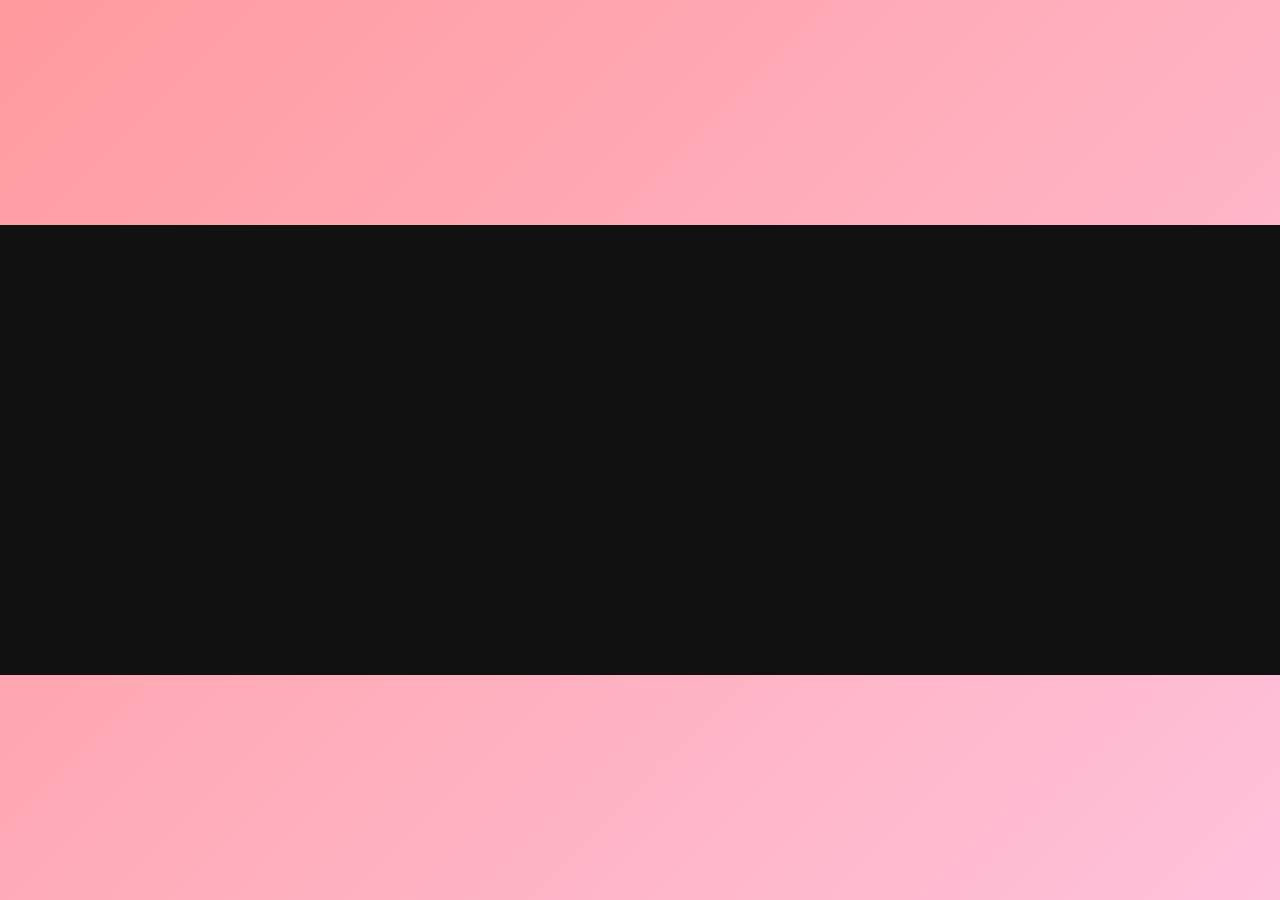
==== commit 15ddd2a0: "Update index.html" ====
--- a/index.html
+++ b/index.html
@@ -3,96 +3,89 @@
 <head>
     <meta charset="UTF-8">
     <meta name="viewport" content="width=device-width, initial-scale=1.0">
-    <title>قصتنا الحلوة 💖</title>
-    <link href="https://fonts.googleapis.com/css2?family=Aref+Ruqaa:wght@400;700&family=Cairo:wght@400;700;900&display=swap" rel="stylesheet">
+    <title>موقع ذكرياتنا السحري</title>
+    <link href="https://fonts.googleapis.com/css2?family=Cairo:wght@400;700;900&family=Aref+Ruqaa:wght@700&display=swap" rel="stylesheet">
     <link rel="stylesheet" href="style.css">
 </head>
 <body>
 
-    <!-- مشغل الأغنية المخفي -->
+    <!-- الموسيقى الأساسية للموقع كله -->
     <audio id="bg-music" loop>
         <source src="song.mp3" type="audio/mpeg">
     </audio>
 
+    <!-- طبقة تأثير المطر (القلوب والنجوم) -->
     <div id="rain-layer"></div>
+    <div id="golden-glow"></div>
 
-    <div class="bokeh"></div>
-    <div class="bokeh"></div>
-    <div class="bokeh"></div>
-    <div id="flash-effect"></div>
-
-    <div id="shutter-top" class="shutter shutter-top"></div>
-    <div id="shutter-bottom" class="shutter shutter-bottom"></div>
-    <div id="ocean-wave" class="ocean-wave"></div>
-    <div id="golden-glow" class="golden-glow"></div> 
-
-    <!-- شاشة الترحيب السينمائية الحرة -->
-    <div id="welcome-screen" class="welcome-fade-scene">
-        <h1 class="ruqaa-text-huge">أَنَا بَحِبِّك يَا شَهْد ❤️</h1>
-        <div class="welcome-line-delayed"></div>
-        <p class="welcome-subtext-delayed">لازم تقولي "وأنا كمان بحبك يا حسين" عشان تخشي تشوفي المفاجأة 😉</p>
-        <button class="welcome-btn-delayed" onclick="showPasswordBox()">قولتها، يلا ندخل ✨</button>
+    <!-- مشهد الترحيب الأول (قفل كلمة السر) -->
+    <div id="welcome-screen" class="glass-panel">
+        <h1 class="main-title">مرحباً بكِ في عالمنا الخاص</h1>
+        <p class="sub-title">هذا المكان يحمل سراً لا يعرفه غيرنا..</p>
+        <button class="magic-btn" onclick="showPasswordBox()">اضغطي للدخول</button>
     </div>
 
-    <!-- شاشة الباسورد -->
-    <div id="login-screen" class="login-container" style="display: none; opacity: 0;">
-        <h2>الباب السري 🔒</h2>
-        <p>أدخل كلمة السر يا قمري ✨</p>
-        <input type="password" id="password-input" placeholder="••••••••">
-        <button onclick="checkPassword()">فتح الحكاية 💖</button>
-        <p id="error-message" class="error">الباسورد غلط، حاولي تاني يا شهد! 🥺</p>
+    <!-- 👑 صندوق كتابة كلمة السر (تم ضبط الـ IDs والزرار هنا بالملّي) 👑 -->
+    <div id="login-screen" class="glass-panel" style="display: none; opacity: 0;">
+        <h2 class="password-title">أدخلي كلمة السر السرية</h2>
+        
+        <!-- الخانة اللي شهد هتكتب فيها الجملة وبنفس الـ ID المظبوط للـ JS -->
+        <input type="text" id="password-input" placeholder="اكتبي الجملة هنا..." autocomplete="off">
+        
+        <!-- الزرار مربوط بدالة الفحص بالملّي -->
+        <button class="magic-btn" onclick="checkPassword()">قولتها، يلا ندخل ✨</button>
+        
+        <p id="error-message" style="display: none; color: #ff4a4a; margin-top: 15px; font-weight: bold;">الجملة خاطئة! حاولي مرة أخرى يا شهد ❤️</p>
     </div>
 
-    <!-- المحتوى الرئيسي -->
+    <!-- المحتوى الرئيسي للموقع بعد فتح كلمة السر -->
     <div id="main-content" style="display: none;">
-        <h1 class="main-title">عالم ذكرياتنا السحري ✨</h1>
-        <p class="main-subtitle">اضغطي على أي عنصر عشان تفتحي ذكرى مخفية...</p>
+        <header class="site-header">
+            <h1 class="site-title">متحف ذكرياتنا الجميلة</h1>
+            <p class="site-subtitle">اضغطي على أي عنصر لتفتحي صندوق الذكريات</p>
+        </header>
 
-        <div class="items-grid">
-            <div class="magic-item" onclick="openMemory('envelope', event)">
-                <div class="item-icon"><img src="envelope.png" alt="جواب"></div>
-                <div class="item-label">الجواب الرومانسي</div>
+        <!-- العناصر التفاعلية السحرية في الصفحة الأولى -->
+        <div class="interactive-container">
+            <div class="memory-item" onclick="openMemory('envelope', event)">
+                <img src="envelope.png" alt="الجواب">
+                <span>الجواب الرومانسي</span>
             </div>
-            <div class="magic-item" onclick="openMemory('camera', event)">
-                <div class="item-icon"><img src="camera.png" alt="كاميرا"></div>
-                <div class="item-label">الكاميرا العتيقة</div>
+            <div class="memory-item" onclick="openMemory('camera', event)">
+                <img src="camera.png" alt="الكاميرا">
+                <span>لقطة الكاميرا</span>
             </div>
-            <div class="magic-item" onclick="openMemory('book', event)">
-                <div class="item-icon"><img src="book.png" alt="كتاب"></div>
-                <div class="item-label">كتاب الحكايات</div>
+            
+            <!-- زرار الانتقال لصفحة السينما التانية -->
+            <div class="memory-item highlight-item" onclick="goToCinemaPage()">
+                <img src="projector.png" alt="السينما">
+                <span style="color: #ffde6a; font-weight: 900;">سينما حكاياتنا 🎬</span>
             </div>
-            <div class="magic-item" onclick="openMemory('bottle', event)">
-                <div class="item-icon"><img src="bottle.png" alt="زجاجة"></div>
-                <div class="item-label">رسالة في زجاجة</div>
-            </div>
-            <div class="magic-item" onclick="openMemory('projector', event)">
-                <div class="item-icon"><img src="projector.png" alt="بروجيكتور"></div>
-                <div class="item-label">الضوء السحري</div> 
-            </div>
-        </div>
-
-        <div class="book-redirect-box">
-            <button class="goto-book-btn" onclick="window.location.href='page2.html'">
-                افتحي كتاب حكاياتنا السري 📖✨
-            </button>
-        </div>
-
-        <div id="memory-modal" class="modal-overlay">
-            <div class="modal-content" id="modal-card">
-                <span class="close-btn" onclick="closeMemory()">&times;</span>
-                <div class="modal-body">
-                    <div class="modal-image-side">
-                        <img id="memory-img" src="" alt="الذكرى">
-                    </div>
-                    <div class="modal-text-side">
-                        <h2 id="memory-title"></h2>
-                        <p id="memory-text"></p>
-                    </div>
-                </div>
+            
+            <div class="memory-item" onclick="openMemory('bottle', event)">
+                <img src="bottle.png" alt="الزجاجة">
+                <span>رسالة في زجاجة</span>
             </div>
         </div>
     </div>
 
+    <!-- نافذة عرض الذكرى (البوب أب النظيف المريح للعين) -->
+    <div id="memory-modal" class="modal-overlay" onclick="closeMemory()">
+        <div id="modal-card" class="modal-card" onclick="event.stopPropagation()">
+            <button class="close-modal-btn" onclick="closeMemory()">×</button>
+            <h2 id="memory-title" class="modal-title"></h2>
+            <div class="modal-body">
+                <img id="memory-img" src="" alt="الذكرى" class="modal-image">
+                <p id="memory-text" class="modal-text"></p>
+            </div>
+        </div>
+    </div>
+
+    <!-- تأثير شاتر الكاميرا -->
+    <div id="shutter-top" class="shutter"></div>
+    <div id="shutter-bottom" class="shutter"></div>
+    <div id="flash-effect"></div>
+
     <script src="script.js"></script>
 </body>
 </html>
--- a/style.css
+++ b/style.css
@@ -1,21 +1,85 @@
 * { box-sizing: border-box; margin: 0; padding: 0; }
-body { font-family: 'Cairo', sans-serif; background: #1a1a1a; min-height: 100vh; display: flex; align-items: center; justify-content: center; overflow: hidden; }
-.back-home-btn { position: fixed; top: 20px; right: 20px; padding: 10px 20px; background: rgba(255,255,255,0.1); color: white; border: 1px solid rgba(255,255,255,0.3); border-radius: 20px; cursor: pointer; font-weight: bold; z-index: 100; }
-.book-scene { width: 100%; height: 100vh; display: flex; align-items: center; justify-content: center; perspective: 2500px; }
-.book { width: 90vw; max-width: 1000px; height: 85vh; max-height: 650px; position: relative; display: flex; }
-.leaf { position: absolute; right: 0; width: 50%; height: 100%; transform-origin: left center; transition: transform 1.2s cubic-bezier(0.64, 0.04, 0.35, 1); transform-style: preserve-3d; }
-.leaf.flipped { transform: rotateY(-180deg); }
-.page { position: absolute; width: 100%; height: 100%; backface-visibility: hidden; cursor: pointer; box-shadow: inset 0 0 20px rgba(0,0,0,0.1); }
-.page.front { transform: rotateY(0deg); border-radius: 5px 20px 20px 5px; }
-.page.back { transform: rotateY(180deg); border-radius: 20px 5px 5px 20px; }
-.paper { background: #f4ebd0; background-image: linear-gradient(90deg, rgba(0,0,0,0.05) 0%, transparent 5%, transparent 95%, rgba(0,0,0,0.05) 100%); padding: 30px; }
-.cover { background: #5c0620; border: 3px solid #d4af37; color: #d4af37; display: flex; align-items: center; justify-content: center; }
-.cover-design { text-align: center; border: 2px dashed #d4af37; padding: 20px; width: 90%; height: 90%; display: flex; flex-direction: column; justify-content: center; }
-.page-content { display: flex; flex-direction: column; align-items: center; height: 100%; position: relative; }
-.sketch-img { width: 100%; height: 45%; object-fit: cover; border-radius: 10px; margin-bottom: 20px; filter: grayscale(80%) sepia(40%) contrast(1.2) brightness(1.1); mix-blend-mode: multiply; }
-.page-content h2 { font-family: 'Aref Ruqaa', serif; color: #5c0620; font-size: 1.8em; margin-bottom: 10px; }
-.page-content p { color: #3a2e28; font-size: 1.1em; line-height: 1.8; text-align: center; font-weight: bold; }
-.page-number { position: absolute; bottom: 10px; font-weight: bold; color: #a99a7a; }
-.ruqaa-title { font-family: 'Aref Ruqaa', serif; font-size: 3.2em; line-height: 1.3; }
-.cover-subtitle { font-size: 1.4em; margin-top: 20px; color: #fff; }
-@media (max-width: 768px) { .book { width: 95vw; height: 75vh; } .paper { padding: 15px; } .sketch-img { height: 40%; } .page-content h2 { font-size: 1.4em; } .page-content p { font-size: 0.9em; line-height: 1.5; } .cover-design h1 { font-size: 2em; } }
+body { font-family: 'Cairo', sans-serif; text-align: center; overflow: hidden; min-height: 100vh; display: flex; align-items: center; justify-content: center; background: linear-gradient(-45deg, #ff758c, #ff7eb3, #fecfef, #ff9a9e); background-size: 400% 400%; animation: gradientBG 10s ease infinite; position: relative; }
+@keyframes gradientBG { 0% { background-position: 0% 50%; } 50% { background-position: 100% 50%; } 100% { background-position: 0% 50%; } }
+#rain-layer { position: fixed; top: 0; left: 0; width: 100vw; height: 100vh; z-index: 5; pointer-events: none; overflow: hidden; }
+.bokeh { position: absolute; width: 200px; height: 200px; border-radius: 50%; background: rgba(255, 255, 255, 0.2); filter: blur(50px); animation: moveBokeh 15s infinite alternate ease-in-out; z-index: 0; }
+.bokeh:nth-child(1) { top: -50px; left: -50px; background: rgba(255, 255, 255, 0.4); }
+.bokeh:nth-child(2) { bottom: -50px; right: -50px; background: rgba(255, 182, 193, 0.5); }
+.bokeh:nth-child(3) { top: 40%; left: 60%; background: rgba(255, 105, 180, 0.3); }
+@keyframes moveBokeh { 0% { transform: translate(0, 0) scale(1); } 100% { transform: translate(50px, 50px) scale(1.3); } }
+
+.welcome-fade-scene { width: 90%; max-width: 800px; z-index: 10; position: relative; display: flex; flex-direction: column; align-items: center; justify-content: center; }
+@keyframes megaReveal { 0% { opacity: 0; transform: scale(0.9) translateY(20px); filter: blur(15px); } 50% { opacity: 0.5; filter: blur(5px); } 100% { opacity: 1; transform: scale(1) translateY(0); filter: blur(0); } }
+@keyframes fadeUpDelayed { 0% { opacity: 0; transform: translateY(20px); filter: blur(5px); } 100% { opacity: 1; transform: translateY(0); filter: blur(0); } }
+.ruqaa-text-huge { font-family: 'Aref Ruqaa', serif; font-size: 5em; color: #fff; text-shadow: 0 10px 30px rgba(166, 30, 77, 0.5), 0 0 20px rgba(255,255,255,0.4); margin-bottom: 10px; font-weight: 700; opacity: 0; animation: megaReveal 2s cubic-bezier(0.25, 1, 0.5, 1) forwards; }
+.welcome-line-delayed { width: 60%; height: 3px; background: linear-gradient(90deg, transparent, #fff, transparent); margin: 20px auto; opacity: 0; animation: fadeUpDelayed 1s ease forwards 2s; }
+.welcome-subtext-delayed { font-size: 1.4em; color: #fff; text-shadow: 0 2px 8px rgba(0,0,0,0.15); margin-bottom: 40px; font-weight: bold; line-height: 1.6; max-width: 550px; opacity: 0; animation: fadeUpDelayed 1s ease forwards 2.5s; }
+.welcome-btn-delayed { padding: 16px 45px; font-size: 1.3em; background: #fff; color: #ff758c; border: none; border-radius: 50px; cursor: pointer; font-weight: 900; box-shadow: 0 10px 30px rgba(255, 255, 255, 0.3); transition: all 0.3s ease; opacity: 0; animation: fadeUpDelayed 1s ease forwards 3.2s; }
+.welcome-btn-delayed:hover { transform: scale(1.06) translateY(-2px); box-shadow: 0 15px 35px rgba(255, 255, 255, 0.5); }
+
+.login-container { background: rgba(255, 255, 255, 0.15); backdrop-filter: blur(20px); -webkit-backdrop-filter: blur(20px); padding: 50px 40px; border-radius: 25px; border: 1px solid rgba(255, 255, 255, 0.5); box-shadow: 0 25px 50px rgba(0, 0, 0, 0.15); width: 90%; max-width: 400px; z-index: 10; transition: all 0.8s ease; }
+.login-container h2 { font-size: 2.3em; margin-bottom: 10px; color: #fff; }
+.login-container p { font-size: 1.1em; color: #fff; margin-bottom: 25px; }
+.login-container input { width: 100%; padding: 14px 20px; font-size: 1.2em; border: 2px solid rgba(255, 255, 255, 0.6); border-radius: 50px; outline: none; text-align: center; background: rgba(255, 255, 255, 0.25); color: #fff; letter-spacing: 5px; margin-bottom: 20px; }
+.login-container input:focus { background: rgba(255, 255, 255, 0.45); border-color: #fff; }
+.login-container button { width: 100%; padding: 14px; font-size: 1.2em; background: #fff; color: #ff758c; border: none; border-radius: 50px; cursor: pointer; font-weight: bold; }
+.error { color: #ffe6e6; font-weight: bold; display: none; margin-top: 15px; }
+.shake-box { animation: boxShake 0.4s ease; }
+@keyframes boxShake { 0%, 100% { transform: translateX(0); } 20%, 60% { transform: translateX(-15px); } 40%, 80% { transform: translateX(15px); } }
+
+.heart-rain { position: absolute; top: -10vh; animation: fallAndSway linear forwards; }
+@keyframes fallAndSway { 0% { transform: translateY(0) translateX(0) rotate(0deg); opacity: 0; } 10% { opacity: 0.8; } 50% { transform: translateY(50vh) translateX(30px) rotate(180deg); } 90% { opacity: 0.8; } 100% { transform: translateY(110vh) translateX(-30px) rotate(360deg); opacity: 0; } }
+
+#main-content { width: 100%; min-height: 100vh; padding: 50px 20px; display: none; z-index: 20; position: relative; overflow-y: auto; }
+.main-title { font-size: 3em; color: white; margin-bottom: 10px; text-shadow: 0 4px 15px rgba(0,0,0,0.2); }
+.main-subtitle { font-size: 1.4em; color: white; margin-bottom: 50px; opacity: 0.9; }
+.items-grid { display: flex; flex-direction: column; align-items: center; gap: 50px; max-width: 1200px; margin: 0 auto 50px auto; }
+.magic-item { background: rgba(255, 255, 255, 0.15); backdrop-filter: blur(15px); border: 1px solid rgba(255, 255, 255, 0.4); padding: 40px 20px; border-radius: 25px; width: 300px; cursor: pointer; box-shadow: 0 15px 35px rgba(0,0,0,0.1); transition: all 0.4s; animation: itemFloat 5s ease-in-out infinite; }
+@keyframes itemFloat { 0%, 100% { transform: translateY(0); } 50% { transform: translateY(-15px); } }
+.magic-item:nth-child(even) { animation-delay: 1.5s; transform: translateX(20px); }
+.magic-item:nth-child(odd) { transform: translateX(-20px); }
+.magic-item:hover { transform: scale(1.1) translateX(0) !important; background: rgba(255, 255, 255, 0.35); box-shadow: 0 25px 50px rgba(0,0,0,0.2); z-index: 30; }
+.item-icon img { width: 150px; height: 150px; object-fit: contain; margin-bottom: 20px; filter: drop-shadow(0 15px 15px rgba(0,0,0,0.3)); transition: transform 0.4s ease; }
+.item-label { color: white; font-size: 1.5em; font-weight: bold; text-shadow: 0 2px 5px rgba(0,0,0,0.2); }
+
+.shutter { position: fixed; left: 0; width: 100vw; height: 50vh; background: #111; z-index: 9999; transition: transform 0.4s cubic-bezier(0.8, 0, 0.2, 1); pointer-events: none; }
+.shutter-top { top: 0; transform: translateY(-100%); border-bottom: 3px solid #333; }
+.shutter-bottom { bottom: 0; transform: translateY(100%); border-top: 3px solid #333; }
+.shutter-top.close { transform: translateY(0); }
+.shutter-bottom.close { transform: translateY(0); }
+#flash-effect { position: fixed; top: 0; left: 0; width: 100vw; height: 100vh; background: white; opacity: 0; z-index: 10000; pointer-events: none; transition: opacity 0.1s ease; }
+.ocean-wave { position: fixed; bottom: 0; left: 0; width: 100vw; height: 100vh; background: linear-gradient(to top, rgba(0, 153, 255, 0.9), rgba(0, 255, 255, 0.6)); transform: translateY(100%); z-index: 9998; pointer-events: none; transition: transform 0.8s; border-radius: 50% 50% 0 0 / 20% 20% 0 0; backdrop-filter: blur(5px); }
+.ocean-wave.rise { transform: translateY(0); border-radius: 0; }
+.golden-glow { position: fixed; top: 0; left: 0; width: 100vw; height: 100vh; background: radial-gradient(circle, rgba(255,215,0,0.6) 0%, rgba(255,140,0,0.3) 50%, transparent 100%); z-index: 9997; opacity: 0; pointer-events: none; transition: opacity 0.8s; mix-blend-mode: overlay; }
+.golden-glow.active { opacity: 1; animation: pulseGlow 1s infinite alternate; }
+@keyframes pulseGlow { 0% { transform: scale(1); opacity: 0.8; } 100% { transform: scale(1.1); opacity: 1; } }
+.burst-item { position: fixed; z-index: 9999; pointer-events: none; animation: flyOut 1.2s cubic-bezier(0.1, 0.8, 0.3, 1) forwards; }
+@keyframes flyOut { 0% { transform: translate(0,0) scale(0.5); opacity: 1; } 100% { transform: translate(var(--tx), var(--ty)) scale(1.5) rotate(var(--rot)); opacity: 0; } }
+
+.modal-overlay { position: fixed; top: 0; left: 0; width: 100%; height: 100%; background: rgba(0, 0, 0, 0.5); backdrop-filter: blur(10px); z-index: 10001; display: flex; align-items: center; justify-content: center; opacity: 0; pointer-events: none; transition: opacity 0.5s ease; }
+.modal-overlay.active { opacity: 1; pointer-events: auto; }
+.modal-content { background: rgba(255, 255, 255, 0.9); backdrop-filter: blur(15px); border: 1px solid rgba(255,255,255,0.6); width: 90%; max-width: 800px; border-radius: 30px; padding: 40px; position: relative; box-shadow: 0 25px 60px rgba(0,0,0,0.4); transform: scale(0.7) translateY(50px); transition: all 0.5s cubic-bezier(0.175, 0.885, 0.32, 1.275); }
+.modal-content.show-anim { transform: scale(1) translateY(0); }
+.close-btn { position: absolute; top: 15px; left: 25px; font-size: 2.5rem; cursor: pointer; color: #ff758c; font-weight: bold; transition: transform 0.3s; z-index: 5; }
+.close-btn:hover { transform: scale(1.2) rotate(90deg); }
+.modal-body { display: flex; gap: 40px; align-items: center; text-align: right; }
+.modal-image-side { flex: 1; }
+.modal-image-side img { width: 100%; max-height: 400px; object-fit: cover; border-radius: 15px; box-shadow: 0 15px 35px rgba(0,0,0,0.2); background: white; padding: 10px; transform: rotate(-3deg); transition: transform 0.3s; }
+.modal-image-side img:hover { transform: rotate(0deg) scale(1.02); }
+.modal-text-side { flex: 1; color: #4a0e2e; }
+.modal-text-side h2 { font-size: 2.2em; margin-bottom: 20px; color: #ff4757; }
+.modal-text-side p { font-size: 1.3em; line-height: 1.8; font-weight: bold; }
+
+.book-redirect-box { margin: 60px auto 100px auto; text-align: center; z-index: 25; position: relative; width: 100%; }
+.goto-book-btn { padding: 16px 45px; font-size: 1.3em; background: linear-gradient(45deg, #6c5ce7, #a29bfe); color: white; border: none; border-radius: 50px; cursor: pointer; font-weight: 900; box-shadow: 0 10px 30px rgba(108, 92, 231, 0.5); transition: all 0.3s ease; }
+.goto-book-btn:hover { transform: scale(1.08) translateY(-3px); box-shadow: 0 15px 35px rgba(108, 92, 231, 0.7); }
+
+@media (max-width: 650px) {
+    .modal-body { flex-direction: column; gap: 20px; }
+    .modal-content { padding: 25px; max-height: 90vh; overflow-y: auto; }
+    .magic-item { width: 250px; transform: translateX(0) !important; }
+    .item-icon img { width: 120px; height: 120px; }
+    .ruqaa-text-huge { font-size: 3em; } 
+    .welcome-subtext-delayed { font-size: 1.1em; padding: 0 10px; }
+    .goto-book-btn { font-size: 1.1em; padding: 14px 30px; }
+}
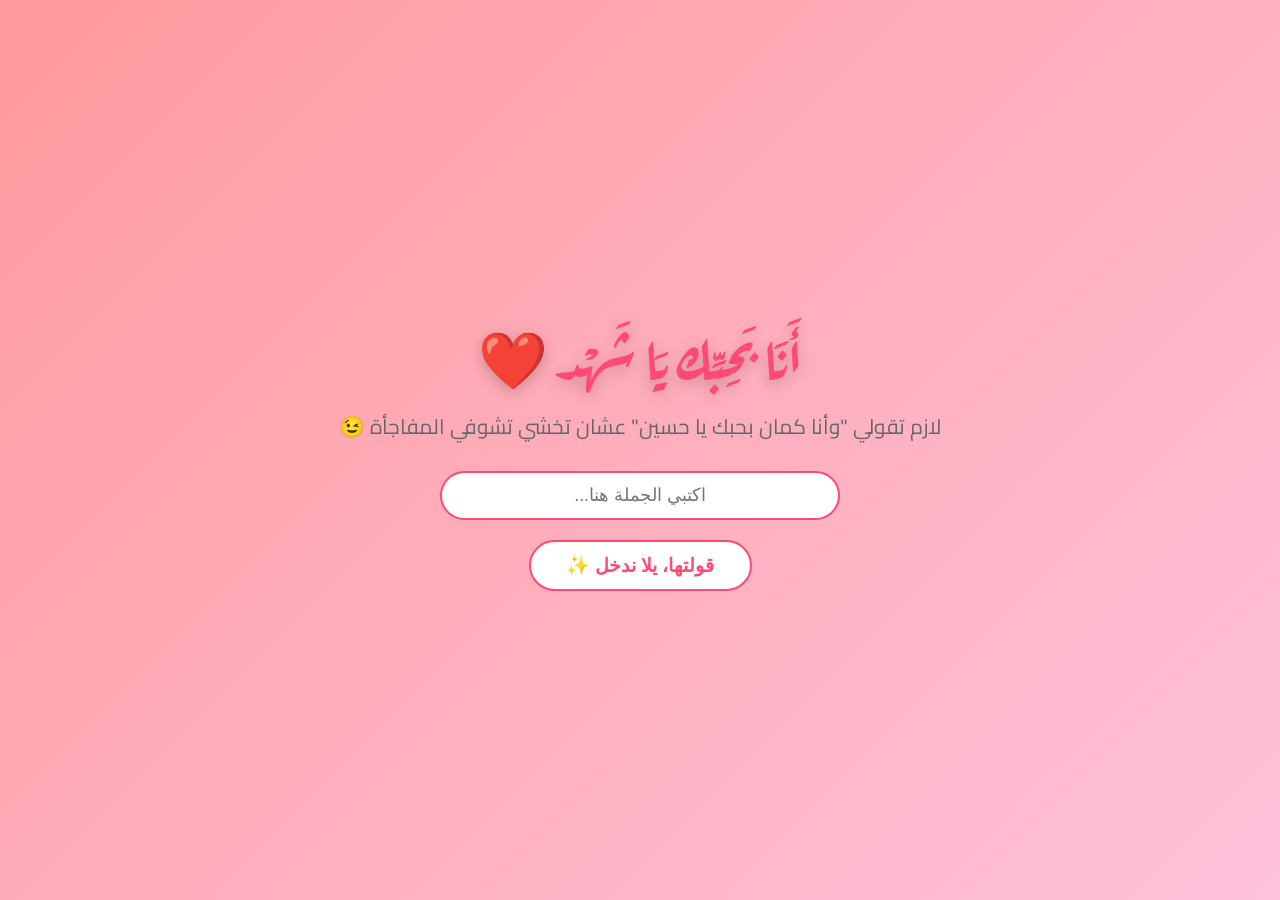
==== commit c5424f3d: "Update index.html" ====
--- a/index.html
+++ b/index.html
@@ -3,9 +3,13 @@
 <head>
     <meta charset="UTF-8">
     <meta name="viewport" content="width=device-width, initial-scale=1.0">
-    <title>موقع ذكرياتنا السحري</title>
+    <title>موقع ذكرياتنا السحري ❤️</title>
     <link href="https://fonts.googleapis.com/css2?family=Cairo:wght@400;700;900&family=Aref+Ruqaa:wght@700&display=swap" rel="stylesheet">
     <link rel="stylesheet" href="style.css">
+    <style>
+        /* كود سريع لضمان اختفاء أي مستطيل أسود معلق */
+        .shutter, #shutter-top, #shutter-bottom, #flash-effect { display: none !important; opacity: 0 !important; visibility: hidden !important; }
+    </style>
 </head>
 <body>
 
@@ -16,26 +20,19 @@
 
     <!-- طبقة تأثير المطر (القلوب والنجوم) -->
     <div id="rain-layer"></div>
-    <div id="golden-glow"></div>
 
-    <!-- مشهد الترحيب الأول (قفل كلمة السر) -->
-    <div id="welcome-screen" class="glass-panel">
-        <h1 class="main-title">مرحباً بكِ في عالمنا الخاص</h1>
-        <p class="sub-title">هذا المكان يحمل سراً لا يعرفه غيرنا..</p>
-        <button class="magic-btn" onclick="showPasswordBox()">اضغطي للدخول</button>
-    </div>
-
-    <!-- 👑 صندوق كتابة كلمة السر (تم ضبط الـ IDs والزرار هنا بالملّي) 👑 -->
-    <div id="login-screen" class="glass-panel" style="display: none; opacity: 0;">
-        <h2 class="password-title">أدخلي كلمة السر السرية</h2>
+    <!-- 👑 شاشة الدخول المظبوطة بالملي على شكل صورتك البينك 👑 -->
+    <div id="login-screen" class="glass-panel">
+        <h1 class="main-title" style="font-family: 'Aref Ruqaa', serif; color: #ff4a75; font-size: 3.5rem; margin-bottom: 10px;">أَنَا بَحِبِّك يَا شَهْد ❤️</h1>
+        <p class="sub-title" style="font-size: 1.3rem; color: #666; margin-bottom: 25px;">لازم تقولي "وأنا كمان بحبك يا حسين" عشان تخشي تشوفي المفاجأة 😉</p>
         
-        <!-- الخانة اللي شهد هتكتب فيها الجملة وبنفس الـ ID المظبوط للـ JS -->
-        <input type="text" id="password-input" placeholder="اكتبي الجملة هنا..." autocomplete="off">
+        <!-- خانة كتابة الباسورد النظيفة -->
+        <input type="text" id="password-input" placeholder="اكتبي الجملة هنا..." autocomplete="off" style="width: 80%; max-width: 400px; padding: 12px 20px; border: 2px solid #ff4a75; border-radius: 25px; text-align: center; font-size: 1.1rem; margin-bottom: 20px; display: block; margin-left: auto; margin-right: auto;">
         
         <!-- الزرار مربوط بدالة الفحص بالملّي -->
-        <button class="magic-btn" onclick="checkPassword()">قولتها، يلا ندخل ✨</button>
+        <button class="magic-btn" onclick="checkPassword()" style="background: #fff; color: #ff4a75; border: 2px solid #ff4a75; padding: 12px 35px; border-radius: 30px; font-weight: bold; cursor: pointer; font-size: 1.2rem; transition: 0.3s;">قولتها، يلا ندخل ✨</button>
         
-        <p id="error-message" style="display: none; color: #ff4a4a; margin-top: 15px; font-weight: bold;">الجملة خاطئة! حاولي مرة أخرى يا شهد ❤️</p>
+        <p id="error-message" style="display: none; color: #ff4a4a; margin-top: 15px; font-weight: bold;">الجملة خاطئة! اكتبيها بالظبط: انا بحبك يا شهد</p>
     </div>
 
     <!-- المحتوى الرئيسي للموقع بعد فتح كلمة السر -->
@@ -56,7 +53,7 @@
                 <span>لقطة الكاميرا</span>
             </div>
             
-            <!-- زرار الانتقال لصفحة السينما التانية -->
+            <!-- زرار السينما -->
             <div class="memory-item highlight-item" onclick="goToCinemaPage()">
                 <img src="projector.png" alt="السينما">
                 <span style="color: #ffde6a; font-weight: 900;">سينما حكاياتنا 🎬</span>
@@ -69,23 +66,18 @@
         </div>
     </div>
 
-    <!-- نافذة عرض الذكرى (البوب أب النظيف المريح للعين) -->
+    <!-- نافذة عرض الذكرى (البوب أب) -->
     <div id="memory-modal" class="modal-overlay" onclick="closeMemory()">
         <div id="modal-card" class="modal-card" onclick="event.stopPropagation()">
             <button class="close-modal-btn" onclick="closeMemory()">×</button>
             <h2 id="memory-title" class="modal-title"></h2>
             <div class="modal-body">
-                <img id="memory-img" src="" alt="الذكرى" class="modal-image">
-                <p id="memory-text" class="modal-text"></p>
+                <img id="memory-img" src="" alt="الذكرى" class="modal-image" style="max-height: 400px; object-fit: contain;">
+                <p id="memory-text" class="modal-text" style="white-space: pre-line; text-align: right; line-height: 1.8;"></p>
             </div>
         </div>
     </div>
 
-    <!-- تأثير شاتر الكاميرا -->
-    <div id="shutter-top" class="shutter"></div>
-    <div id="shutter-bottom" class="shutter"></div>
-    <div id="flash-effect"></div>
-
     <script src="script.js"></script>
 </body>
 </html>
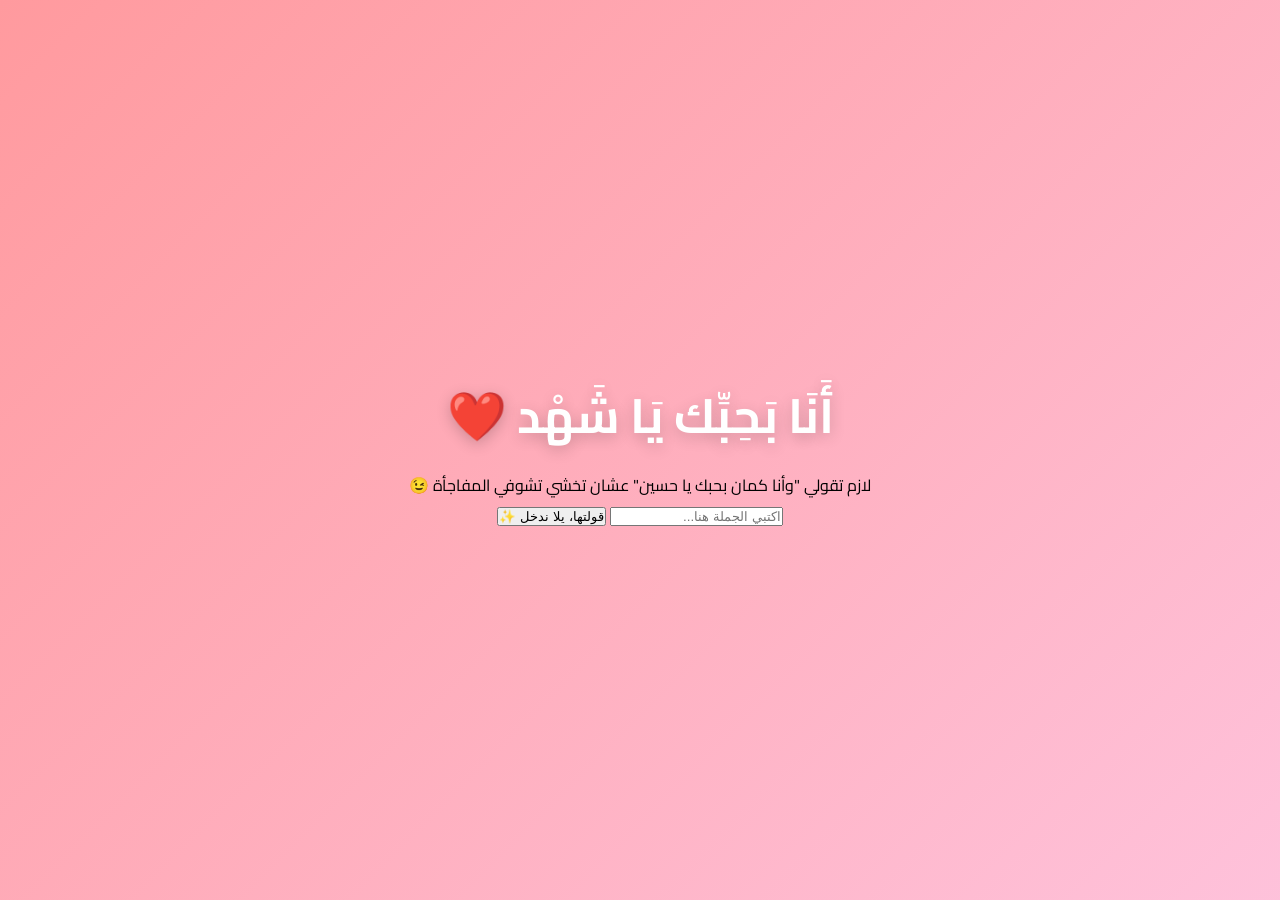
==== commit 0de2eed8: "Update index.html" ====
--- a/index.html
+++ b/index.html
@@ -6,10 +6,6 @@
     <title>موقع ذكرياتنا السحري ❤️</title>
     <link href="https://fonts.googleapis.com/css2?family=Cairo:wght@400;700;900&family=Aref+Ruqaa:wght@700&display=swap" rel="stylesheet">
     <link rel="stylesheet" href="style.css">
-    <style>
-        /* كود سريع لضمان اختفاء أي مستطيل أسود معلق */
-        .shutter, #shutter-top, #shutter-bottom, #flash-effect { display: none !important; opacity: 0 !important; visibility: hidden !important; }
-    </style>
 </head>
 <body>
 
@@ -18,31 +14,31 @@
         <source src="song.mp3" type="audio/mpeg">
     </audio>
 
-    <!-- طبقة تأثير المطر (القلوب والنجوم) -->
+    <!-- طبقة تأثير مطر القلوب والنجوم -->
     <div id="rain-layer"></div>
 
-    <!-- 👑 شاشة الدخول المظبوطة بالملي على شكل صورتك البينك 👑 -->
+    <!-- 👑 مشهد الترحيب الأول (صندوق الزجاج الفخم لقفل كلمة السر) 👑 -->
     <div id="login-screen" class="glass-panel">
-        <h1 class="main-title" style="font-family: 'Aref Ruqaa', serif; color: #ff4a75; font-size: 3.5rem; margin-bottom: 10px;">أَنَا بَحِبِّك يَا شَهْد ❤️</h1>
-        <p class="sub-title" style="font-size: 1.3rem; color: #666; margin-bottom: 25px;">لازم تقولي "وأنا كمان بحبك يا حسين" عشان تخشي تشوفي المفاجأة 😉</p>
+        <h1 class="main-title">أَنَا بَحِبِّك يَا شَهْد ❤️</h1>
+        <p class="sub-title">لازم تقولي "وأنا كمان بحبك يا حسين" عشان تخشي تشوفي المفاجأة 😉</p>
         
-        <!-- خانة كتابة الباسورد النظيفة -->
-        <input type="text" id="password-input" placeholder="اكتبي الجملة هنا..." autocomplete="off" style="width: 80%; max-width: 400px; padding: 12px 20px; border: 2px solid #ff4a75; border-radius: 25px; text-align: center; font-size: 1.1rem; margin-bottom: 20px; display: block; margin-left: auto; margin-right: auto;">
+        <!-- خانة كتابة الجملة السرية -->
+        <input type="text" id="password-input" placeholder="اكتبي الجملة هنا..." autocomplete="off">
         
-        <!-- الزرار مربوط بدالة الفحص بالملّي -->
-        <button class="magic-btn" onclick="checkPassword()" style="background: #fff; color: #ff4a75; border: 2px solid #ff4a75; padding: 12px 35px; border-radius: 30px; font-weight: bold; cursor: pointer; font-size: 1.2rem; transition: 0.3s;">قولتها، يلا ندخل ✨</button>
+        <!-- زرار الدخول بالتأثير السحري -->
+        <button class="magic-btn" onclick="checkPassword()">قولتها، يلا ندخل ✨</button>
         
-        <p id="error-message" style="display: none; color: #ff4a4a; margin-top: 15px; font-weight: bold;">الجملة خاطئة! اكتبيها بالظبط: انا بحبك يا شهد</p>
+        <p id="error-message" style="display: none; color: #ff4a4a; margin-top: 15px; font-weight: bold;">الجملة خاطئة! اكتبيها بالظبط: انا بحبك يا شهد ❤️</p>
     </div>
 
-    <!-- المحتوى الرئيسي للموقع بعد فتح كلمة السر -->
-    <div id="main-content" style="display: none;">
+    <!-- المحتوى الرئيسي للموقع (متحف الذكريات) بيظهر بالأنيميشن بعد الباسورد -->
+    <div id="main-content" style="display: none; opacity: 0;">
         <header class="site-header">
             <h1 class="site-title">متحف ذكرياتنا الجميلة</h1>
             <p class="site-subtitle">اضغطي على أي عنصر لتفتحي صندوق الذكريات</p>
         </header>
 
-        <!-- العناصر التفاعلية السحرية في الصفحة الأولى -->
+        <!-- العناصر التفاعلية الأربعة جوه الكروت الزجاجية -->
         <div class="interactive-container">
             <div class="memory-item" onclick="openMemory('envelope', event)">
                 <img src="envelope.png" alt="الجواب">
@@ -52,13 +48,10 @@
                 <img src="camera.png" alt="الكاميرا">
                 <span>لقطة الكاميرا</span>
             </div>
-            
-            <!-- زرار السينما -->
             <div class="memory-item highlight-item" onclick="goToCinemaPage()">
                 <img src="projector.png" alt="السينما">
                 <span style="color: #ffde6a; font-weight: 900;">سينما حكاياتنا 🎬</span>
             </div>
-            
             <div class="memory-item" onclick="openMemory('bottle', event)">
                 <img src="bottle.png" alt="الزجاجة">
                 <span>رسالة في زجاجة</span>
@@ -66,14 +59,14 @@
         </div>
     </div>
 
-    <!-- نافذة عرض الذكرى (البوب أب) -->
+    <!-- نافذة عرض الذكرى (البوب أب النظيف التفاعلي بمؤثرات خرافية) -->
     <div id="memory-modal" class="modal-overlay" onclick="closeMemory()">
         <div id="modal-card" class="modal-card" onclick="event.stopPropagation()">
             <button class="close-modal-btn" onclick="closeMemory()">×</button>
             <h2 id="memory-title" class="modal-title"></h2>
             <div class="modal-body">
-                <img id="memory-img" src="" alt="الذكرى" class="modal-image" style="max-height: 400px; object-fit: contain;">
-                <p id="memory-text" class="modal-text" style="white-space: pre-line; text-align: right; line-height: 1.8;"></p>
+                <img id="memory-img" src="" alt="الذكرى" class="modal-image">
+                <p id="memory-text" class="modal-text"></p>
             </div>
         </div>
     </div>
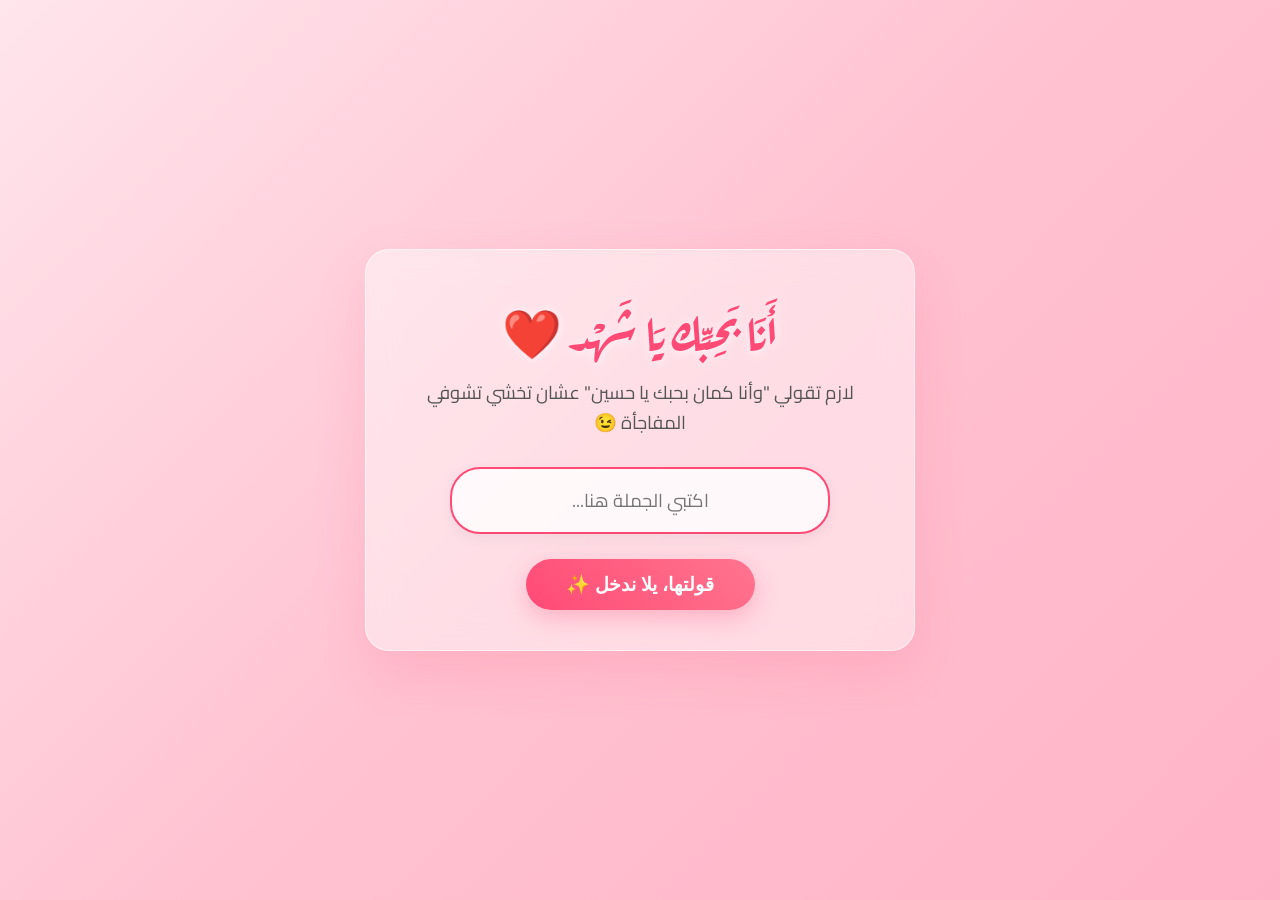
==== commit 03fbb212: "Update index.html" ====
--- a/index.html
+++ b/index.html
@@ -17,49 +17,60 @@
     <!-- طبقة تأثير مطر القلوب والنجوم -->
     <div id="rain-layer"></div>
 
-    <!-- 👑 مشهد الترحيب الأول (صندوق الزجاج الفخم لقفل كلمة السر) 👑 -->
+    <!-- 👑 مشهد الترحيب وصندوق كلمة السر 👑 -->
     <div id="login-screen" class="glass-panel">
         <h1 class="main-title">أَنَا بَحِبِّك يَا شَهْد ❤️</h1>
         <p class="sub-title">لازم تقولي "وأنا كمان بحبك يا حسين" عشان تخشي تشوفي المفاجأة 😉</p>
         
-        <!-- خانة كتابة الجملة السرية -->
         <input type="text" id="password-input" placeholder="اكتبي الجملة هنا..." autocomplete="off">
-        
-        <!-- زرار الدخول بالتأثير السحري -->
         <button class="magic-btn" onclick="checkPassword()">قولتها، يلا ندخل ✨</button>
         
-        <p id="error-message" style="display: none; color: #ff4a4a; margin-top: 15px; font-weight: bold;">الجملة خاطئة! اكتبيها بالظبط: انا بحبك يا شهد ❤️</p>
+        <!-- رسالة الخطأ الجديدة بتاعتك -->
+        <p id="error-message" style="display: none; color: #ff4a4a; margin-top: 15px; font-weight: bold; font-size: 1.1rem;">الباسورد غلط يا شهودتي ركزي 🥺❤️</p>
     </div>
 
-    <!-- المحتوى الرئيسي للموقع (متحف الذكريات) بيظهر بالأنيميشن بعد الباسورد -->
+    <!-- المحتوى الرئيسي للموقع -->
     <div id="main-content" style="display: none; opacity: 0;">
         <header class="site-header">
             <h1 class="site-title">متحف ذكرياتنا الجميلة</h1>
             <p class="site-subtitle">اضغطي على أي عنصر لتفتحي صندوق الذكريات</p>
         </header>
 
-        <!-- العناصر التفاعلية الأربعة جوه الكروت الزجاجية -->
+        <!-- 👑 الـ 6 خانات: 5 ذكريات + سينما حكاياتنا 👑 -->
         <div class="interactive-container">
             <div class="memory-item" onclick="openMemory('envelope', event)">
-                <img src="envelope.png" alt="الجواب">
+                <span style="font-size: 3rem; display: block; margin-bottom: 10px;">✉️</span>
                 <span>الجواب الرومانسي</span>
             </div>
+            
             <div class="memory-item" onclick="openMemory('camera', event)">
-                <img src="camera.png" alt="الكاميرا">
+                <span style="font-size: 3rem; display: block; margin-bottom: 10px;">📸</span>
                 <span>لقطة الكاميرا</span>
             </div>
+            
+            <div class="memory-item" onclick="openMemory('bottle', event)">
+                <span style="font-size: 3rem; display: block; margin-bottom: 10px;">🍾</span>
+                <span>يوم الفرهدة</span>
+            </div>
+            
+            <div class="memory-item" onclick="openMemory('touch', event)">
+                <span style="font-size: 3rem; display: block; margin-bottom: 10px;">✨</span>
+                <span>أول قرب</span>
+            </div>
+
+            <div class="memory-item" onclick="openMemory('book', event)">
+                <span style="font-size: 3rem; display: block; margin-bottom: 10px;">📖</span>
+                <span>كتاب حكاياتنا</span>
+            </div>
+
             <div class="memory-item highlight-item" onclick="goToCinemaPage()">
-                <img src="projector.png" alt="السينما">
-                <span style="color: #ffde6a; font-weight: 900;">سينما حكاياتنا 🎬</span>
-            </div>
-            <div class="memory-item" onclick="openMemory('bottle', event)">
-                <img src="bottle.png" alt="الزجاجة">
-                <span>رسالة في زجاجة</span>
+                <span style="font-size: 3rem; display: block; margin-bottom: 10px;">🎬</span>
+                <span style="color: #ffde6a; font-weight: 900;">سينما حكاياتنا</span>
             </div>
         </div>
     </div>
 
-    <!-- نافذة عرض الذكرى (البوب أب النظيف التفاعلي بمؤثرات خرافية) -->
+    <!-- نافذة عرض الذكرى (البوب أب) -->
     <div id="memory-modal" class="modal-overlay" onclick="closeMemory()">
         <div id="modal-card" class="modal-card" onclick="event.stopPropagation()">
             <button class="close-modal-btn" onclick="closeMemory()">×</button>
--- a/style.css
+++ b/style.css
@@ -1,85 +1,146 @@
+/* إعدادات الخطوط والخلفية البينك الفخمة */
 * { box-sizing: border-box; margin: 0; padding: 0; }
-body { font-family: 'Cairo', sans-serif; text-align: center; overflow: hidden; min-height: 100vh; display: flex; align-items: center; justify-content: center; background: linear-gradient(-45deg, #ff758c, #ff7eb3, #fecfef, #ff9a9e); background-size: 400% 400%; animation: gradientBG 10s ease infinite; position: relative; }
-@keyframes gradientBG { 0% { background-position: 0% 50%; } 50% { background-position: 100% 50%; } 100% { background-position: 0% 50%; } }
-#rain-layer { position: fixed; top: 0; left: 0; width: 100vw; height: 100vh; z-index: 5; pointer-events: none; overflow: hidden; }
-.bokeh { position: absolute; width: 200px; height: 200px; border-radius: 50%; background: rgba(255, 255, 255, 0.2); filter: blur(50px); animation: moveBokeh 15s infinite alternate ease-in-out; z-index: 0; }
-.bokeh:nth-child(1) { top: -50px; left: -50px; background: rgba(255, 255, 255, 0.4); }
-.bokeh:nth-child(2) { bottom: -50px; right: -50px; background: rgba(255, 182, 193, 0.5); }
-.bokeh:nth-child(3) { top: 40%; left: 60%; background: rgba(255, 105, 180, 0.3); }
-@keyframes moveBokeh { 0% { transform: translate(0, 0) scale(1); } 100% { transform: translate(50px, 50px) scale(1.3); } }
 
-.welcome-fade-scene { width: 90%; max-width: 800px; z-index: 10; position: relative; display: flex; flex-direction: column; align-items: center; justify-content: center; }
-@keyframes megaReveal { 0% { opacity: 0; transform: scale(0.9) translateY(20px); filter: blur(15px); } 50% { opacity: 0.5; filter: blur(5px); } 100% { opacity: 1; transform: scale(1) translateY(0); filter: blur(0); } }
-@keyframes fadeUpDelayed { 0% { opacity: 0; transform: translateY(20px); filter: blur(5px); } 100% { opacity: 1; transform: translateY(0); filter: blur(0); } }
-.ruqaa-text-huge { font-family: 'Aref Ruqaa', serif; font-size: 5em; color: #fff; text-shadow: 0 10px 30px rgba(166, 30, 77, 0.5), 0 0 20px rgba(255,255,255,0.4); margin-bottom: 10px; font-weight: 700; opacity: 0; animation: megaReveal 2s cubic-bezier(0.25, 1, 0.5, 1) forwards; }
-.welcome-line-delayed { width: 60%; height: 3px; background: linear-gradient(90deg, transparent, #fff, transparent); margin: 20px auto; opacity: 0; animation: fadeUpDelayed 1s ease forwards 2s; }
-.welcome-subtext-delayed { font-size: 1.4em; color: #fff; text-shadow: 0 2px 8px rgba(0,0,0,0.15); margin-bottom: 40px; font-weight: bold; line-height: 1.6; max-width: 550px; opacity: 0; animation: fadeUpDelayed 1s ease forwards 2.5s; }
-.welcome-btn-delayed { padding: 16px 45px; font-size: 1.3em; background: #fff; color: #ff758c; border: none; border-radius: 50px; cursor: pointer; font-weight: 900; box-shadow: 0 10px 30px rgba(255, 255, 255, 0.3); transition: all 0.3s ease; opacity: 0; animation: fadeUpDelayed 1s ease forwards 3.2s; }
-.welcome-btn-delayed:hover { transform: scale(1.06) translateY(-2px); box-shadow: 0 15px 35px rgba(255, 255, 255, 0.5); }
+body {
+    font-family: 'Cairo', sans-serif;
+    background: linear-gradient(135deg, #ffe5ec 0%, #ffc2d1 50%, #ffb3c6 100%);
+    min-height: 100vh;
+    display: flex;
+    align-items: center;
+    justify-content: center;
+    overflow-x: hidden;
+    overflow-y: auto;
+    position: relative;
+}
 
-.login-container { background: rgba(255, 255, 255, 0.15); backdrop-filter: blur(20px); -webkit-backdrop-filter: blur(20px); padding: 50px 40px; border-radius: 25px; border: 1px solid rgba(255, 255, 255, 0.5); box-shadow: 0 25px 50px rgba(0, 0, 0, 0.15); width: 90%; max-width: 400px; z-index: 10; transition: all 0.8s ease; }
-.login-container h2 { font-size: 2.3em; margin-bottom: 10px; color: #fff; }
-.login-container p { font-size: 1.1em; color: #fff; margin-bottom: 25px; }
-.login-container input { width: 100%; padding: 14px 20px; font-size: 1.2em; border: 2px solid rgba(255, 255, 255, 0.6); border-radius: 50px; outline: none; text-align: center; background: rgba(255, 255, 255, 0.25); color: #fff; letter-spacing: 5px; margin-bottom: 20px; }
-.login-container input:focus { background: rgba(255, 255, 255, 0.45); border-color: #fff; }
-.login-container button { width: 100%; padding: 14px; font-size: 1.2em; background: #fff; color: #ff758c; border: none; border-radius: 50px; cursor: pointer; font-weight: bold; }
-.error { color: #ffe6e6; font-weight: bold; display: none; margin-top: 15px; }
-.shake-box { animation: boxShake 0.4s ease; }
-@keyframes boxShake { 0%, 100% { transform: translateX(0); } 20%, 60% { transform: translateX(-15px); } 40%, 80% { transform: translateX(15px); } }
+/* طبقة المطر والقلوب الطايرة الخلفية */
+#rain-layer {
+    position: fixed; top: 0; left: 0; width: 100vw; height: 100vh;
+    pointer-events: none; z-index: 1; overflow: hidden;
+}
 
-.heart-rain { position: absolute; top: -10vh; animation: fallAndSway linear forwards; }
-@keyframes fallAndSway { 0% { transform: translateY(0) translateX(0) rotate(0deg); opacity: 0; } 10% { opacity: 0.8; } 50% { transform: translateY(50vh) translateX(30px) rotate(180deg); } 90% { opacity: 0.8; } 100% { transform: translateY(110vh) translateX(-30px) rotate(360deg); opacity: 0; } }
+.heart-rain {
+    position: absolute; top: -50px;
+    animation: fall linear forwards;
+    opacity: 0.8; z-index: 1;
+}
 
-#main-content { width: 100%; min-height: 100vh; padding: 50px 20px; display: none; z-index: 20; position: relative; overflow-y: auto; }
-.main-title { font-size: 3em; color: white; margin-bottom: 10px; text-shadow: 0 4px 15px rgba(0,0,0,0.2); }
-.main-subtitle { font-size: 1.4em; color: white; margin-bottom: 50px; opacity: 0.9; }
-.items-grid { display: flex; flex-direction: column; align-items: center; gap: 50px; max-width: 1200px; margin: 0 auto 50px auto; }
-.magic-item { background: rgba(255, 255, 255, 0.15); backdrop-filter: blur(15px); border: 1px solid rgba(255, 255, 255, 0.4); padding: 40px 20px; border-radius: 25px; width: 300px; cursor: pointer; box-shadow: 0 15px 35px rgba(0,0,0,0.1); transition: all 0.4s; animation: itemFloat 5s ease-in-out infinite; }
-@keyframes itemFloat { 0%, 100% { transform: translateY(0); } 50% { transform: translateY(-15px); } }
-.magic-item:nth-child(even) { animation-delay: 1.5s; transform: translateX(20px); }
-.magic-item:nth-child(odd) { transform: translateX(-20px); }
-.magic-item:hover { transform: scale(1.1) translateX(0) !important; background: rgba(255, 255, 255, 0.35); box-shadow: 0 25px 50px rgba(0,0,0,0.2); z-index: 30; }
-.item-icon img { width: 150px; height: 150px; object-fit: contain; margin-bottom: 20px; filter: drop-shadow(0 15px 15px rgba(0,0,0,0.3)); transition: transform 0.4s ease; }
-.item-label { color: white; font-size: 1.5em; font-weight: bold; text-shadow: 0 2px 5px rgba(0,0,0,0.2); }
+@keyframes fall {
+    to { transform: translateY(105vh) rotate(360deg); opacity: 0; }
+}
 
-.shutter { position: fixed; left: 0; width: 100vw; height: 50vh; background: #111; z-index: 9999; transition: transform 0.4s cubic-bezier(0.8, 0, 0.2, 1); pointer-events: none; }
-.shutter-top { top: 0; transform: translateY(-100%); border-bottom: 3px solid #333; }
-.shutter-bottom { bottom: 0; transform: translateY(100%); border-top: 3px solid #333; }
-.shutter-top.close { transform: translateY(0); }
-.shutter-bottom.close { transform: translateY(0); }
-#flash-effect { position: fixed; top: 0; left: 0; width: 100vw; height: 100vh; background: white; opacity: 0; z-index: 10000; pointer-events: none; transition: opacity 0.1s ease; }
-.ocean-wave { position: fixed; bottom: 0; left: 0; width: 100vw; height: 100vh; background: linear-gradient(to top, rgba(0, 153, 255, 0.9), rgba(0, 255, 255, 0.6)); transform: translateY(100%); z-index: 9998; pointer-events: none; transition: transform 0.8s; border-radius: 50% 50% 0 0 / 20% 20% 0 0; backdrop-filter: blur(5px); }
-.ocean-wave.rise { transform: translateY(0); border-radius: 0; }
-.golden-glow { position: fixed; top: 0; left: 0; width: 100vw; height: 100vh; background: radial-gradient(circle, rgba(255,215,0,0.6) 0%, rgba(255,140,0,0.3) 50%, transparent 100%); z-index: 9997; opacity: 0; pointer-events: none; transition: opacity 0.8s; mix-blend-mode: overlay; }
-.golden-glow.active { opacity: 1; animation: pulseGlow 1s infinite alternate; }
-@keyframes pulseGlow { 0% { transform: scale(1); opacity: 0.8; } 100% { transform: scale(1.1); opacity: 1; } }
-.burst-item { position: fixed; z-index: 9999; pointer-events: none; animation: flyOut 1.2s cubic-bezier(0.1, 0.8, 0.3, 1) forwards; }
-@keyframes flyOut { 0% { transform: translate(0,0) scale(0.5); opacity: 1; } 100% { transform: translate(var(--tx), var(--ty)) scale(1.5) rotate(var(--rot)); opacity: 0; } }
+/* 👑 كود البوكس الازاز (Glassmorphism) الفخم بالأنيميشن الداخلي 👑 */
+.glass-panel {
+    background: rgba(255, 255, 255, 0.45);
+    backdrop-filter: blur(15px);
+    -webkit-backdrop-filter: blur(15px);
+    border: 1px solid rgba(255, 255, 255, 0.6);
+    border-radius: 24px;
+    padding: 40px 30px;
+    width: 90%; max-width: 550px;
+    text-align: center;
+    box-shadow: 0 20px 50px rgba(255, 74, 117, 0.15);
+    z-index: 10;
+    animation: zoomIn 0.8s cubic-bezier(0.175, 0.885, 0.32, 1.275) forwards;
+}
 
-.modal-overlay { position: fixed; top: 0; left: 0; width: 100%; height: 100%; background: rgba(0, 0, 0, 0.5); backdrop-filter: blur(10px); z-index: 10001; display: flex; align-items: center; justify-content: center; opacity: 0; pointer-events: none; transition: opacity 0.5s ease; }
-.modal-overlay.active { opacity: 1; pointer-events: auto; }
-.modal-content { background: rgba(255, 255, 255, 0.9); backdrop-filter: blur(15px); border: 1px solid rgba(255,255,255,0.6); width: 90%; max-width: 800px; border-radius: 30px; padding: 40px; position: relative; box-shadow: 0 25px 60px rgba(0,0,0,0.4); transform: scale(0.7) translateY(50px); transition: all 0.5s cubic-bezier(0.175, 0.885, 0.32, 1.275); }
-.modal-content.show-anim { transform: scale(1) translateY(0); }
-.close-btn { position: absolute; top: 15px; left: 25px; font-size: 2.5rem; cursor: pointer; color: #ff758c; font-weight: bold; transition: transform 0.3s; z-index: 5; }
-.close-btn:hover { transform: scale(1.2) rotate(90deg); }
-.modal-body { display: flex; gap: 40px; align-items: center; text-align: right; }
-.modal-image-side { flex: 1; }
-.modal-image-side img { width: 100%; max-height: 400px; object-fit: cover; border-radius: 15px; box-shadow: 0 15px 35px rgba(0,0,0,0.2); background: white; padding: 10px; transform: rotate(-3deg); transition: transform 0.3s; }
-.modal-image-side img:hover { transform: rotate(0deg) scale(1.02); }
-.modal-text-side { flex: 1; color: #4a0e2e; }
-.modal-text-side h2 { font-size: 2.2em; margin-bottom: 20px; color: #ff4757; }
-.modal-text-side p { font-size: 1.3em; line-height: 1.8; font-weight: bold; }
+@keyframes zoomIn {
+    from { opacity: 0; transform: scale(0.8) translateY(30px); }
+    to { opacity: 1; transform: scale(1) translateY(0); }
+}
 
-.book-redirect-box { margin: 60px auto 100px auto; text-align: center; z-index: 25; position: relative; width: 100%; }
-.goto-book-btn { padding: 16px 45px; font-size: 1.3em; background: linear-gradient(45deg, #6c5ce7, #a29bfe); color: white; border: none; border-radius: 50px; cursor: pointer; font-weight: 900; box-shadow: 0 10px 30px rgba(108, 92, 231, 0.5); transition: all 0.3s ease; }
-.goto-book-btn:hover { transform: scale(1.08) translateY(-3px); box-shadow: 0 15px 35px rgba(108, 92, 231, 0.7); }
+.main-title {
+    font-family: 'Aref Ruqaa', serif;
+    color: #ff4a75; font-size: 3rem; margin-bottom: 12px;
+    text-shadow: 1px 1px 10px rgba(255, 255, 255, 0.8);
+}
 
-@media (max-width: 650px) {
-    .modal-body { flex-direction: column; gap: 20px; }
-    .modal-content { padding: 25px; max-height: 90vh; overflow-y: auto; }
-    .magic-item { width: 250px; transform: translateX(0) !important; }
-    .item-icon img { width: 120px; height: 120px; }
-    .ruqaa-text-huge { font-size: 3em; } 
-    .welcome-subtext-delayed { font-size: 1.1em; padding: 0 10px; }
-    .goto-book-btn { font-size: 1.1em; padding: 14px 30px; }
+.sub-title { font-size: 1.15rem; color: #555; margin-bottom: 30px; line-height: 1.6; }
+
+/* تصميم خانة كتابة الباسورد النظيفة جداً */
+#password-input {
+    width: 85%; max-width: 380px; padding: 14px 20px;
+    border: 2px solid #ff4a75; border-radius: 30px;
+    text-align: center; font-size: 1.15rem; font-family: 'Cairo', sans-serif;
+    margin-bottom: 25px; display: block; margin-left: auto; margin-right: auto;
+    background: rgba(255, 255, 255, 0.8); color: #333; outline: none;
+    transition: 0.3s ease; box-shadow: 0 4px 15px rgba(0,0,0,0.05);
 }
+#password-input:focus { box-shadow: 0 0 15px rgba(255, 74, 117, 0.4); border-color: #ff144d; }
+
+/* زرار الدخول السحري بمؤثرات الإضاءة */
+.magic-btn {
+    background: linear-gradient(45deg, #ff4a75, #ff758f);
+    color: #fff; border: none; padding: 14px 40px;
+    border-radius: 30px; font-weight: bold; cursor: pointer;
+    font-size: 1.2rem; transition: 0.3s cubic-bezier(0.175, 0.885, 0.32, 1.275);
+    box-shadow: 0 8px 25px rgba(255, 74, 117, 0.3);
+}
+.magic-btn:hover { transform: scale(1.05) translateY(-3px); box-shadow: 0 12px 30px rgba(255, 74, 117, 0.5); }
+
+/* أنيميشن اهتزاز الصندوق لو الباسورد غلط */
+.shake-box { animation: shake 0.5s ease-in-out; }
+@keyframes shake {
+    0%, 100% { transform: translateX(0); }
+    20%, 60% { transform: translateX(-10px); }
+    40%, 80% { transform: translateX(10px); }
+}
+
+/* تصاميم محتوى الذكريات الرئيسي بعد الدخول */
+.site-header { text-align: center; margin-bottom: 40px; animation: fadeInDown 0.8s ease; }
+.site-title { font-family: 'Aref Ruqaa', serif; color: #ff4a75; font-size: 2.8rem; margin-bottom: 10px; }
+.site-subtitle { color: #666; font-size: 1.1rem; }
+
+.interactive-container {
+    display: grid; grid-template-columns: repeat(2, minmax(160px, 240px));
+    gap: 30px; justify-content: center; width: 100%; max-width: 600px;
+    padding: 20px; z-index: 5;
+}
+
+.memory-item {
+    background: rgba(255, 255, 255, 0.6);
+    backdrop-filter: blur(8px); border: 1px solid rgba(255,255,255,0.5);
+    border-radius: 20px; padding: 25px 15px; text-align: center;
+    cursor: pointer; transition: 0.4s cubic-bezier(0.175, 0.885, 0.32, 1.275);
+    box-shadow: 0 10px 25px rgba(0,0,0,0.04);
+}
+.memory-item:hover { transform: translateY(-10px); background: rgba(255,255,255,0.9); box-shadow: 0 15px 35px rgba(255, 74, 117, 0.2); }
+.memory-item img { width: 75px; height: 75px; object-fit: contain; margin-bottom: 15px; }
+.memory-item span { display: block; font-weight: 700; color: #444; font-size: 1.05rem; }
+.highlight-item { background: rgba(5, 5, 5, 0.85); border-color: #d4af37; }
+.highlight-item:hover { background: #000; }
+
+/* 👑 بوب أب عرض الرسائل الفخم المطاطي المريح جداً للعين 👑 */
+.modal-overlay {
+    position: fixed; top: 0; left: 0; width: 100vw; height: 100vh;
+    background: rgba(0, 0, 0, 0.5); backdrop-filter: blur(8px);
+    display: flex; align-items: center; justify-content: center;
+    opacity: 0; visibility: hidden; z-index: 1000; transition: 0.4s ease;
+}
+.modal-overlay.active { opacity: 1; visibility: visible; }
+
+.modal-card {
+    background: #fff; width: 90%; max-width: 650px;
+    max-height: 85vh; border-radius: 24px; padding: 30px;
+    box-shadow: 0 25px 60px rgba(0,0,0,0.3); overflow-y: auto;
+    position: relative; transform: scale(0.7) translateY(50px);
+    transition: 0.5s cubic-bezier(0.175, 0.885, 0.32, 1.275);
+}
+.modal-overlay.active .modal-card.show-anim { transform: scale(1) translateY(0); }
+
+.close-modal-btn {
+    position: absolute; top: 15px; right: 25px; font-size: 2rem;
+    background: none; border: none; color: #aaa; cursor: pointer; transition: 0.3s;
+}
+.close-modal-btn:hover { color: #ff4a75; }
+
+.modal-title { font-family: 'Aref Ruqaa', serif; color: #ff4a75; font-size: 2rem; margin-bottom: 20px; text-align: center; }
+.modal-image { width: 100%; max-height: 380px; object-fit: contain; border-radius: 12px; margin-bottom: 20px; box-shadow: 0 5px 15px rgba(0,0,0,0.05); }
+.modal-text { font-size: 1.15rem; color: #444; line-height: 1.8; text-align: right; white-space: pre-line; font-weight: 500; }
+
+/* تأثير انفجار الأيقونات الرومانسي */
+.burst-item { position: fixed; pointer-events: none; z-index: 999; animation: burstMove 1.2s cubic-bezier(0.1, 0.8, 0.3, 1) forwards; }
+@keyframes burstMove {
+    0% { transform: translate(0, 0) rotate(0deg); opacity: 1; }
+    100% { transform: translate(var(--tx), var(--ty)) rotate(var(--rot)); opacity: 0; }
+}
